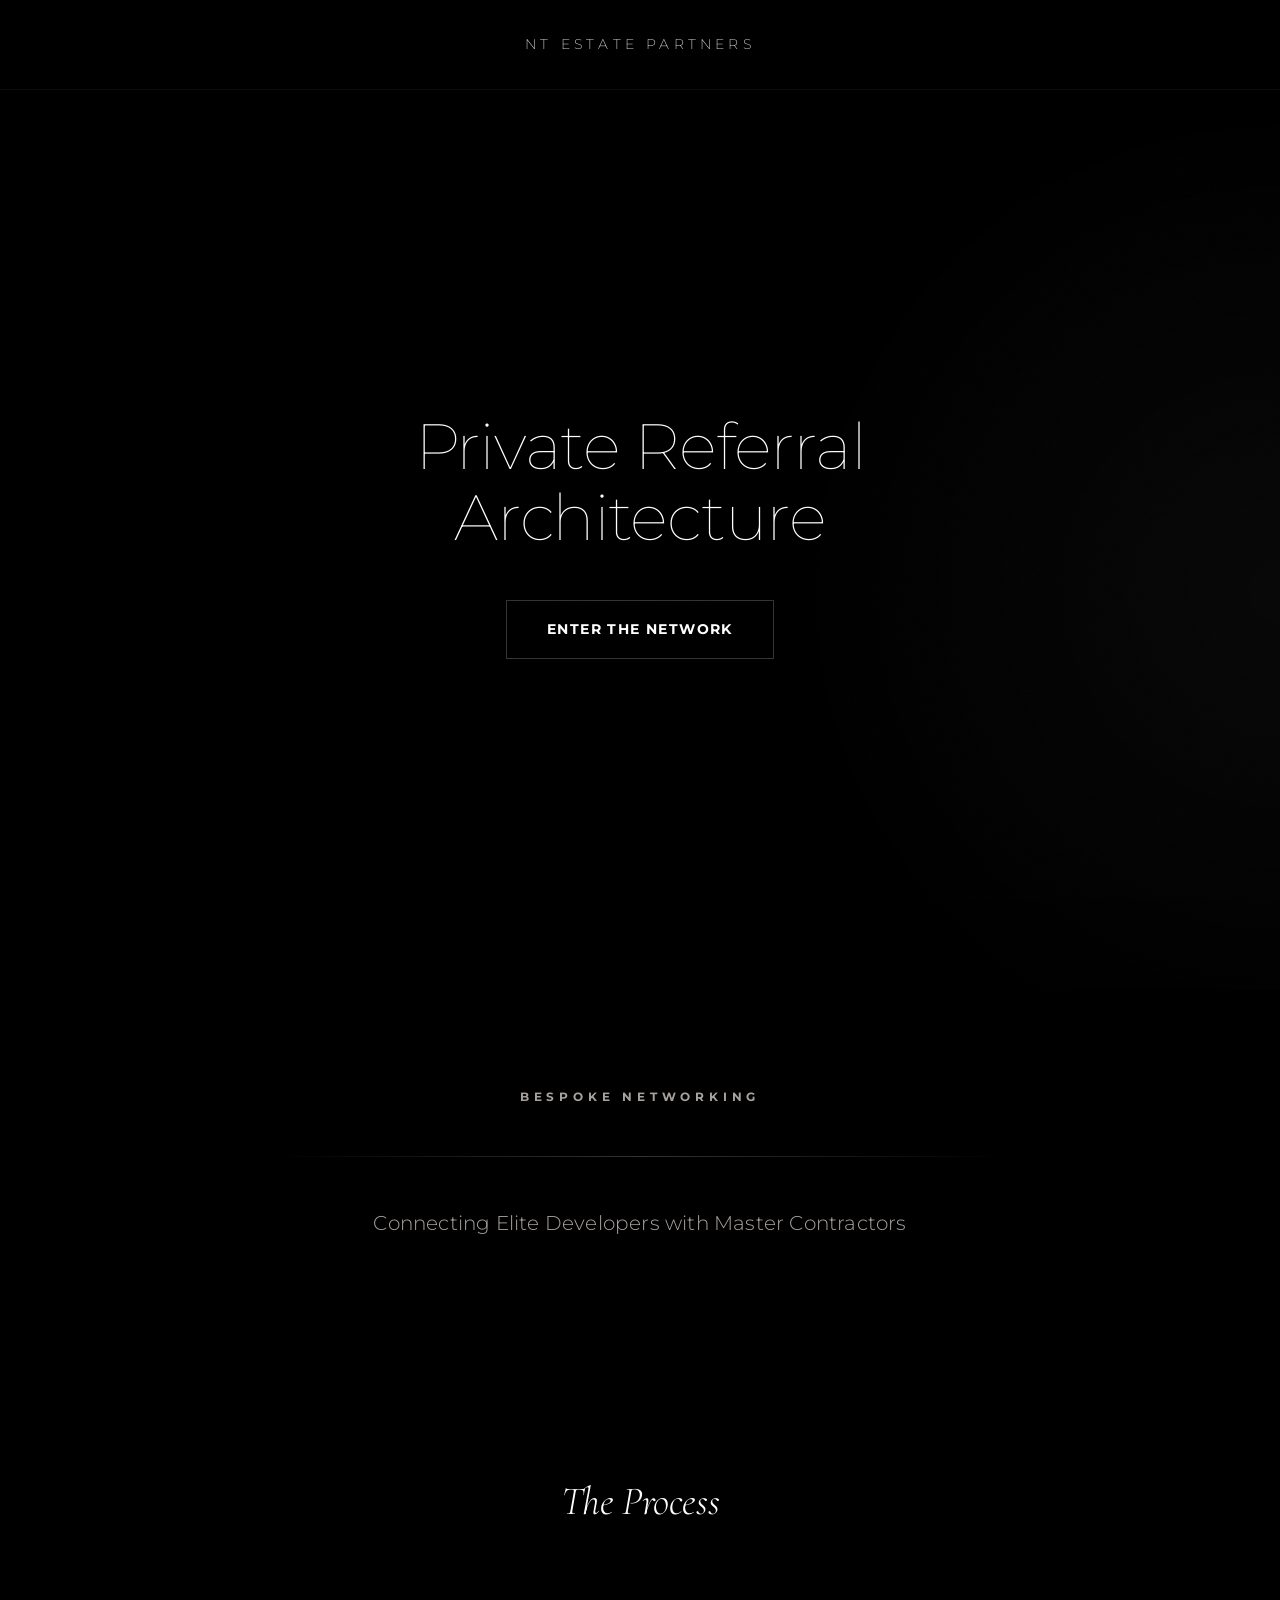
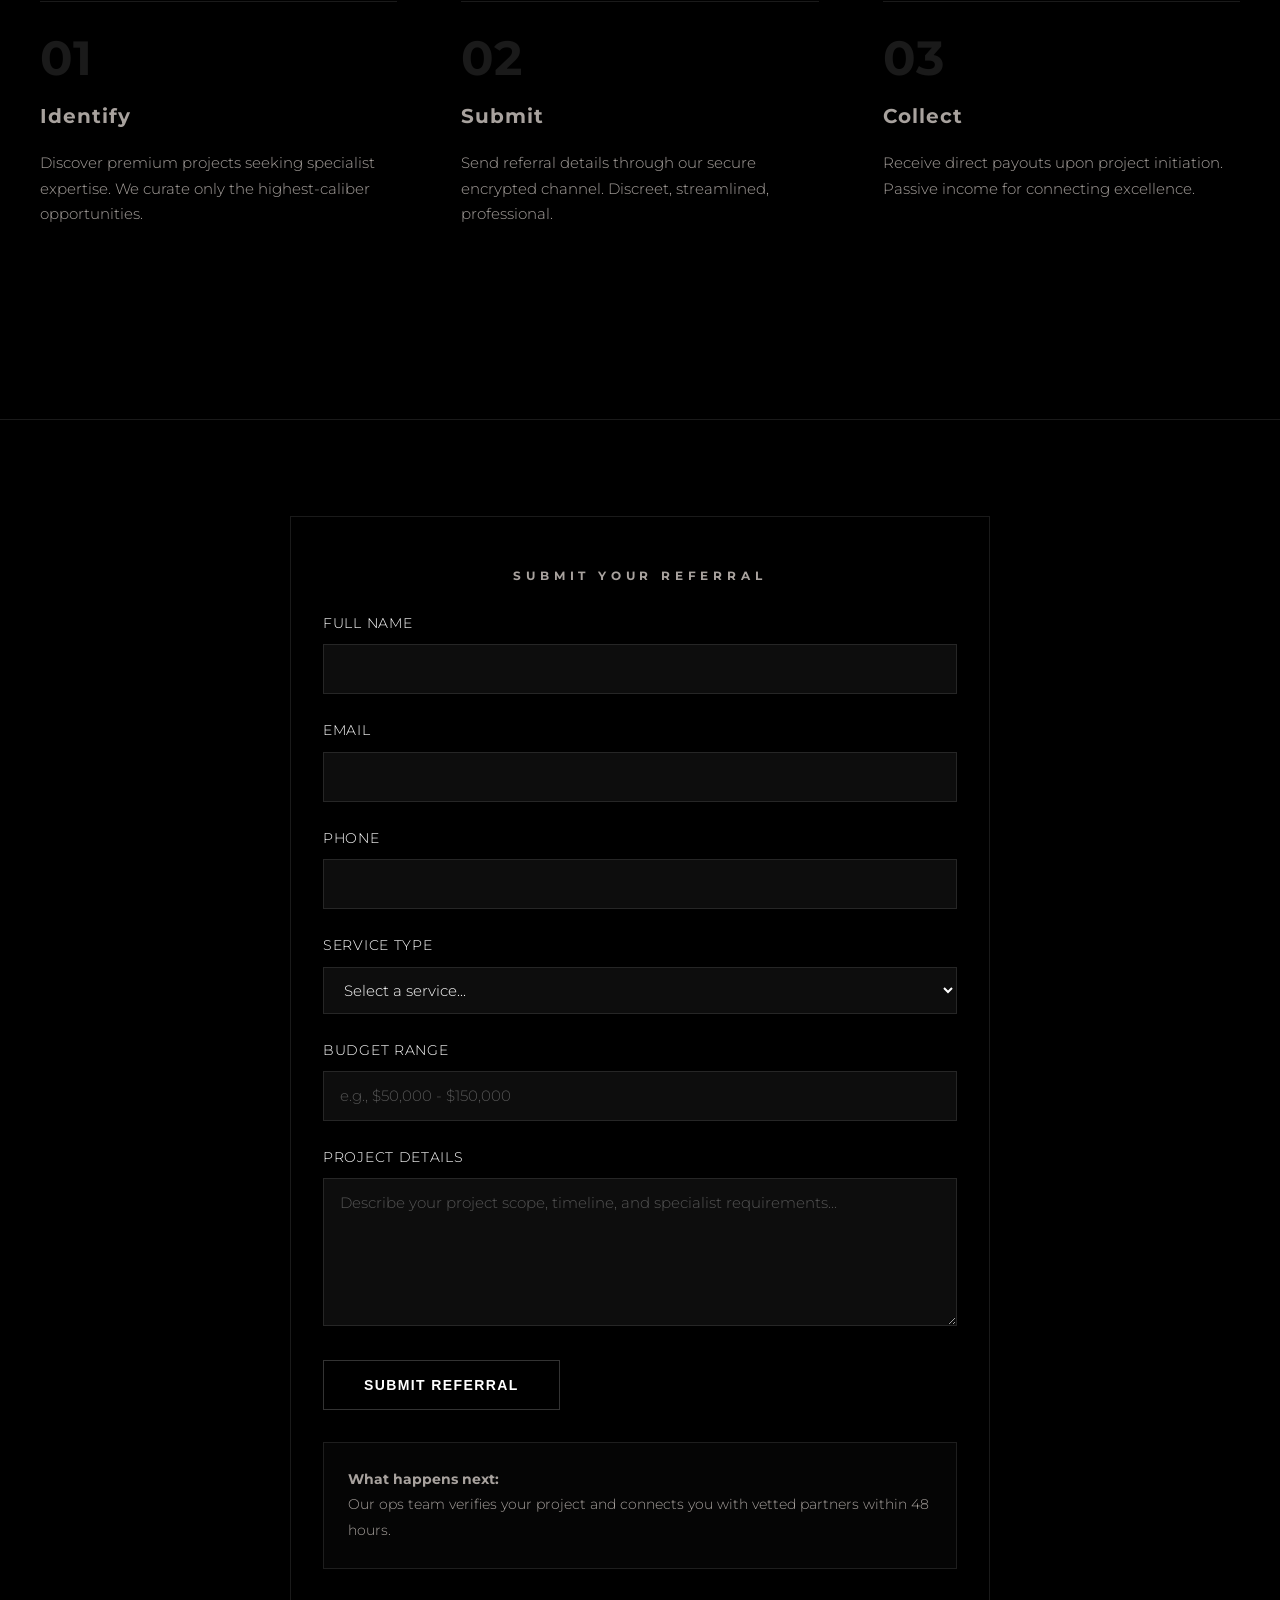
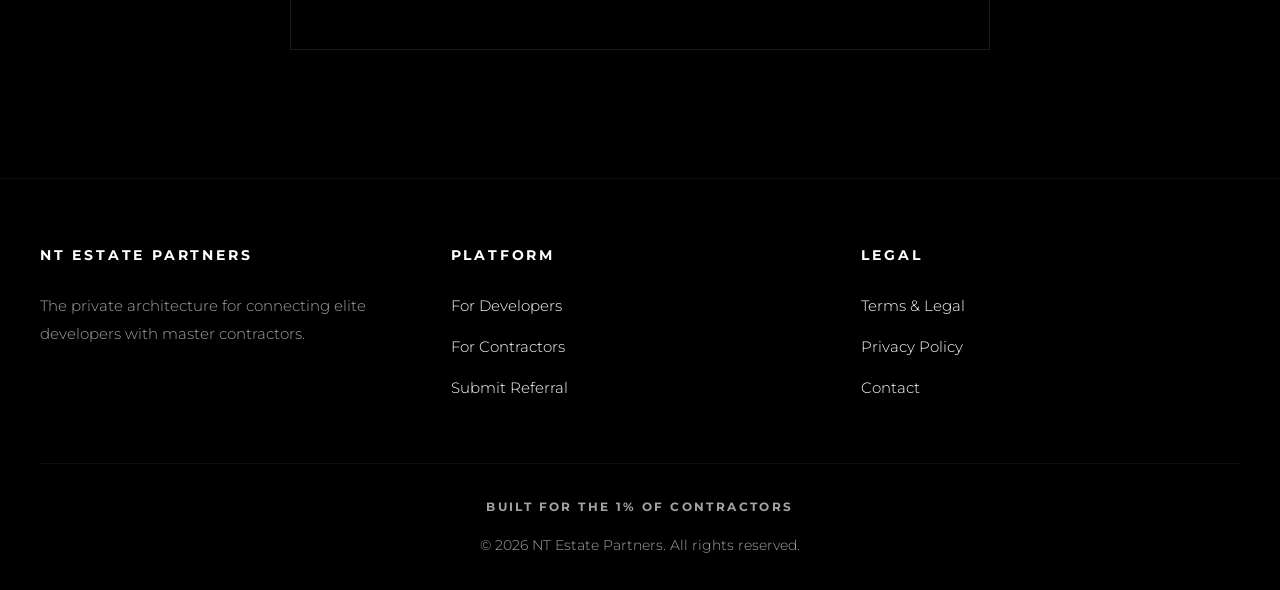
==== index.html @ 6dcf642a "Add Cloudflare Worker lead generation system with referral form, automated email routing, and deploy" ====
<!DOCTYPE html>
<html lang="en">
<head>
    <meta charset="UTF-8">
    <meta name="viewport" content="width=device-width, initial-scale=1.0">
    <title>NT Estate Partners - Private Referral Architecture</title>
    <link rel="stylesheet" href="style.css">
</head>
<body>
    <!-- Header -->
    <header>
        <nav>
            <div class="logo">NT ESTATE PARTNERS</div>
        </nav>
    </header>

    <!-- Hero Section -->
    <section class="hero">
        <div class="hero-content">
            <h1>Private Referral<br>Architecture</h1>
            <a href="#contact-section" class="btn-ghost">ENTER THE NETWORK</a>
        </div>
    </section>

    <!-- Divider & Stats Section -->
    <section class="divider-section">
        <span class="label stats-label-top">BESPOKE NETWORKING</span>
        <div class="divider-line"></div>
        <p class="stats-text-bottom secondary-text">Connecting Elite Developers with Master Contractors</p>
    </section>

    <!-- How It Works Section -->
    <section class="how-it-works">
        <div class="how-it-works-container">
            <h2>The Process</h2>
            
            <div class="steps-grid">
                <!-- Step 1 -->
                <div class="step">
                    <div class="step-number">01</div>
                    <h3 class="step-title">Identify</h3>
                    <p class="step-description">
                        Discover premium projects seeking specialist expertise. We curate only the highest-caliber opportunities.
                    </p>
                </div>

                <!-- Step 2 -->
                <div class="step">
                    <div class="step-number">02</div>
                    <h3 class="step-title">Submit</h3>
                    <p class="step-description">
                        Send referral details through our secure encrypted channel. Discreet, streamlined, professional.
                    </p>
                </div>

                <!-- Step 3 -->
                <div class="step">
                    <div class="step-number">03</div>
                    <h3 class="step-title">Collect</h3>
                    <p class="step-description">
                        Receive direct payouts upon project initiation. Passive income for connecting excellence.
                    </p>
                </div>
            </div>
        </div>
    </section>

    <!-- Contact Section -->
    <section class="contact-section" id="contact-section">
        <div class="contact-container">
            <div class="contact-card">
                <span class="label contact-label">Submit Your Referral</span>
                
                <form id="referral-form" method="POST" action="/submit-referral">
                    <!-- Name -->
                    <div class="form-group">
                        <label for="name">Full Name</label>
                        <input type="text" id="name" name="name" required>
                    </div>

                    <!-- Email -->
                    <div class="form-group">
                        <label for="email">Email</label>
                        <input type="email" id="email" name="email" required>
                    </div>

                    <!-- Phone -->
                    <div class="form-group">
                        <label for="phone">Phone</label>
                        <input type="tel" id="phone" name="phone" required>
                    </div>

                    <!-- Service Type -->
                    <div class="form-group">
                        <label for="serviceType">Service Type</label>
                        <select id="serviceType" name="serviceType" required>
                            <option value="">Select a service...</option>
                            <option value="pooling">Pools & Water Features</option>
                            <option value="landscaping">Landscaping & Grounds</option>
                            <option value="hardscape">Hardscape & Masonry</option>
                            <option value="design">Design Consultation</option>
                            <option value="maintenance">Maintenance & Upkeep</option>
                            <option value="other">Other</option>
                        </select>
                    </div>

                    <!-- Budget Range -->
                    <div class="form-group">
                        <label for="budget">Budget Range</label>
                        <input type="text" id="budget" name="budget" placeholder="e.g., $50,000 - $150,000">
                    </div>

                    <!-- Project Details -->
                    <div class="form-group">
                        <label for="projectDetails">Project Details</label>
                        <textarea id="projectDetails" name="projectDetails" rows="5" placeholder="Describe your project scope, timeline, and specialist requirements..."></textarea>
                    </div>

                    <!-- Submit Button -->
                    <button type="submit" class="btn-ghost">SUBMIT REFERRAL</button>

                    <!-- Form Messages -->
                    <div id="form-message" style="display: none; margin-top: 1rem; padding: 1rem; border-radius: 4px;"></div>
                </form>

                <div class="instruction-box" style="margin-top: 2rem;">
                    <strong>What happens next:</strong><br>
                    Our ops team verifies your project and connects you with vetted partners within 48 hours.
                </div>
            </div>
        </div>
    </section>

    <!-- Footer -->
    <footer>
        <div class="footer-container">
            <div class="footer-grid">
                <!-- Brand -->
                <div class="footer-section">
                    <h4>NT Estate Partners</h4>
                    <p style="color: #a8a29e; font-size: 0.95rem;">
                        The private architecture for connecting elite developers with master contractors.
                    </p>
                </div>

                <!-- Platform -->
                <div class="footer-section">
                    <h4>Platform</h4>
                    <ul>
                        <li><a href="developers.html">For Developers</a></li>
                        <li><a href="contractors.html">For Contractors</a></li>
                        <li><a href="#contact-section">Submit Referral</a></li>
                    </ul>
                </div>

                <!-- Legal -->
                <div class="footer-section">
                    <h4>Legal</h4>
                    <ul>
                        <li><a href="legal.html">Terms & Legal</a></li>
                        <li><a href="legal.html">Privacy Policy</a></li>
                        <li><a href="#">Contact</a></li>
                    </ul>
                </div>
            </div>

            <div class="footer-bottom">
                <p class="footer-tagline">Built for the 1% of Contractors</p>
                <p class="footer-copyright">&copy; 2026 NT Estate Partners. All rights reserved.</p>
            </div>
        </div>
    </footer>

    <!-- Copy to Clipboard Script -->
    <script>
        document.querySelectorAll('.copy-btn').forEach(btn => {
            btn.addEventListener('click', function(e) {
                e.preventDefault();
                const email = this.dataset.email;
                const feedback = this.nextElementSibling;
                
                navigator.clipboard.writeText(email).then(() => {
                    const originalText = this.textContent;
                    this.textContent = '✓ COPIED';
                    feedback.style.display = 'block';
                    
                    setTimeout(() => {
                        this.textContent = originalText;
                        feedback.style.display = 'none';
                    }, 2000);
                }).catch(err => {
                    console.error('Copy failed:', err);
                    alert('Email: ' + email);
                });
            });
        });

        // Form Submission Handler
        document.getElementById('referral-form').addEventListener('submit', async function(e) {
            e.preventDefault();

            const form = this;
            const messageDiv = document.getElementById('form-message');
            const submitBtn = form.querySelector('button[type="submit"]');
            const originalBtnText = submitBtn.textContent;

            try {
                // Disable submit button
                submitBtn.disabled = true;
                submitBtn.textContent = 'SUBMITTING...';

                // Collect form data
                const formData = new FormData(form);
                const data = Object.fromEntries(formData.entries());

                // Send POST request to Cloudflare Worker
                const response = await fetch('/submit-referral', {
                    method: 'POST',
                    headers: {
                        'Content-Type': 'application/json'
                    },
                    body: JSON.stringify(data)
                });

                const result = await response.json();

                // Show message
                messageDiv.className = result.success ? 'success' : 'error';
                messageDiv.textContent = result.message;
                messageDiv.style.display = 'block';

                // Reset form on success
                if (result.success) {
                    form.reset();
                    submitBtn.textContent = '✓ SUBMITTED';
                    setTimeout(() => {
                        submitBtn.textContent = originalBtnText;
                        submitBtn.disabled = false;
                    }, 3000);
                } else {
                    submitBtn.disabled = false;
                    submitBtn.textContent = originalBtnText;
                }
            } catch (error) {
                console.error('Form submission error:', error);
                messageDiv.className = 'error';
                messageDiv.textContent = 'An error occurred. Please try again.';
                messageDiv.style.display = 'block';
                submitBtn.disabled = false;
                submitBtn.textContent = originalBtnText;
            }
        });

        // Smooth scroll for anchor links
        document.querySelectorAll('a[href^="#"]').forEach(anchor => {
            anchor.addEventListener('click', function(e) {
                const href = this.getAttribute('href');
                if (href !== '#' && !href.includes('mailto')) {
                    e.preventDefault();
                    const target = document.querySelector(href);
                    if (target) {
                        target.scrollIntoView({ behavior: 'smooth' });
                    }
                }
            });
        });
    </script>

    <!-- High-End Interactions Script -->
    <script src="interactions.js"></script>

    <!-- Micro-Interactions & Scroll Physics -->
    <script>
    (function() {
        'use strict';

        // ============================================
        // SCROLL REVEAL PHYSICS
        // ============================================

        const observerOptions = {
            threshold: 0.15,
            rootMargin: '0px 0px -100px 0px'
        };

        const scrollObserver = new IntersectionObserver((entries) => {
            entries.forEach((entry) => {
                if (entry.isIntersecting) {
                    entry.target.classList.add('in-view');
                    scrollObserver.unobserve(entry.target);
                }
            });
        }, observerOptions);

        // Observe all major sections for fade-in
        document.querySelectorAll('.hero, .divider-section, .how-it-works, .contact-section').forEach(el => {
            scrollObserver.observe(el);
        });

        // ============================================
        // STAGGERED CARD REVEAL
        // ============================================

        const cardObserver = new IntersectionObserver((entries) => {
            entries.forEach((entry) => {
                if (entry.isIntersecting) {
                    entry.target.querySelectorAll('.step').forEach((card) => {
                        card.classList.add('in-view');
                    });
                    cardObserver.unobserve(entry.target);
                }
            });
        }, observerOptions);

        const stepsGrid = document.querySelector('.steps-grid');
        if (stepsGrid) {
            cardObserver.observe(stepsGrid);
        }
    })();
    </script>
</body>
</html>
---- style.css ----
/* ============================================
   Quiet Luxury CSS - NT Estate Partners
   ============================================ */

/* Import Ultra-Minimalist Fonts */
@import url('https://fonts.googleapis.com/css2?family=Montserrat:wght@100;200;300;400;500;700;900&display=swap');
@import url('https://fonts.googleapis.com/css2?family=Cormorant+Garamond:wght@300&ital@1&display=swap');

/* ============================================
   RESET & GLOBAL STYLES
   ============================================ */

* {
    margin: 0;
    padding: 0;
    box-sizing: border-box;
}

html {
    scroll-behavior: smooth;
}

/* Custom Scrollbar */
::-webkit-scrollbar {
    width: 4px;
}

::-webkit-scrollbar-track {
    background: #000000;
}

::-webkit-scrollbar-thumb {
    background: rgba(255, 255, 255, 0.08);
    border-radius: 2px;
}

::-webkit-scrollbar-thumb:hover {
    background: rgba(255, 255, 255, 0.15);
}

body {
    font-family: 'Montserrat', -apple-system, BlinkMacSystemFont, 'Segoe UI', sans-serif;
    background-color: #000000;
    color: #a8a29e;
    line-height: 1.8;
    font-weight: 300;
    -webkit-font-smoothing: antialiased;
    -moz-osx-font-smoothing: grayscale;
}

/* ============================================
   TYPOGRAPHY
   ============================================ */

h1 {
    font-family: 'Montserrat', sans-serif;
    font-weight: 100;
    font-size: 4rem;
    letter-spacing: -0.02em;
    line-height: 1.1;
    margin-bottom: 2rem;
    color: #ffffff;
}

h2 {
    font-family: 'Cormorant Garamond', serif;
    font-weight: 300;
    font-style: italic;
    font-size: 2.5rem;
    letter-spacing: -0.01em;
    margin-bottom: 1.5rem;
    color: #ffffff;
}

p {
    font-family: 'Montserrat', sans-serif;
    font-weight: 300;
    font-size: 1rem;
    line-height: 1.8;
    color: #a8a29e;
}

.label {
    font-weight: 700;
    font-size: 0.75rem;
    letter-spacing: 0.4em;
    text-transform: uppercase;
    color: #a8a29e;
    margin-bottom: 1rem;
}

.secondary-text {
    color: #a8a29e;
    font-family: 'Montserrat', sans-serif;
    font-weight: 300;
    font-size: 1.125rem;
    letter-spacing: 0.02em;
}

/* ============================================
   HEADER & NAVIGATION
   ============================================ */

header {
    position: sticky;
    top: 0;
    z-index: 1000;
    background-color: rgba(0, 0, 0, 0.7);
    backdrop-filter: blur(12px);
    border-bottom: 1px solid rgba(255, 255, 255, 0.1);
}

nav {
    max-width: 1200px;
    margin: 0 auto;
    padding: 2rem;
    text-align: center;
}

.logo {
    font-family: 'Montserrat', sans-serif;
    font-weight: 200;
    font-size: 0.875rem;
    letter-spacing: 0.6em;
    text-transform: uppercase;
    animation: kerning-expand 2s ease-out 0.5s both;
    color: #ffffff;
}

/* ============================================
   ANIMATIONS & KEYFRAMES
   ============================================ */

@keyframes kerning-expand {
    from {
        letter-spacing: 0.2em;
        opacity: 0;
    }
    to {
        letter-spacing: 0.3em;
        opacity: 1;
    }
}

@keyframes scroll-reveal {
    from {
        opacity: 0;
        transform: translateY(20px);
    }
    to {
        opacity: 1;
        transform: translateY(0);
    }
}

@keyframes stagger-slide {
    from {
        opacity: 0;
        transform: translateY(20px);
    }
    to {
        opacity: 1;
        transform: translateY(0);
    }
}

.reveal {
    opacity: 0;
    animation: scroll-reveal 0.8s cubic-bezier(0.165, 0.84, 0.44, 1) forwards;
}

.step {
    opacity: 0;
}

.step.reveal-staggered {
    animation: stagger-slide 0.6s cubic-bezier(0.165, 0.84, 0.44, 1) forwards;
}

/* ============================================
   BUTTONS & INTERACTIVE ELEMENTS
   ============================================ */

.btn-ghost {
    display: inline-block;
    padding: 1rem 2.5rem;
    border: 1px solid rgba(255, 255, 255, 0.2);
    background: transparent;
    color: #ffffff;
    font-weight: 700;
    font-size: 0.875rem;
    letter-spacing: 0.1em;
    text-transform: uppercase;
    cursor: pointer;
    text-decoration: none;
    transition: all 0.6s cubic-bezier(0.165, 0.84, 0.44, 1);
    position: relative;
    overflow: hidden;
}

.btn-ghost::before {
    content: '';
    position: absolute;
    top: 0;
    left: -100%;
    width: 100%;
    height: 100%;
    background-color: #ffffff;
    z-index: -1;
    transition: left 0.6s cubic-bezier(0.165, 0.84, 0.44, 1);
}

.btn-ghost:hover {
    border-color: rgba(255, 255, 255, 0.8);
    color: #000000;
    transform: scale(1.02);
}

.btn-ghost:hover::before {
    left: 0;
}

a.btn-ghost {
    display: inline-block;
}

/* ============================================
   HERO SECTION
   ============================================ */

.hero {
    min-height: 100vh;
    display: flex;
    flex-direction: column;
    justify-content: center;
    align-items: center;
    padding: 4rem 2rem;
    text-align: center;
    position: relative;
    overflow: hidden;
}

.hero::before {
    content: '';
    position: absolute;
    top: 0;
    right: -500px;
    width: 1000px;
    height: 1000px;
    background: radial-gradient(circle, rgba(255, 255, 255, 0.03) 0%, transparent 70%);
    pointer-events: none;
}

.hero-content {
    max-width: 900px;
    position: relative;
    z-index: 1;
}

.hero h1 {
    margin-bottom: 3rem;
}

/* ============================================
   DIVIDER LINE
   ============================================ */

.divider-section {
    padding: 6rem 2rem;
    text-align: center;
}

.divider-line {
    width: 60%;
    height: 1px;
    background: linear-gradient(to right, transparent, rgba(255, 255, 255, 0.2), transparent);
    margin: 3rem auto;
}

.stats-label-top {
    display: block;
    margin-bottom: 2rem;
}

.stats-text-bottom {
    display: block;
    margin-top: 2rem;
    font-size: 1.25rem;
    letter-spacing: 0.01em;
}

/* ============================================
   HOW IT WORKS SECTION
   ============================================ */

.how-it-works {
    padding: 8rem 2rem;
    background: #000000;
}

.how-it-works-container {
    max-width: 1200px;
    margin: 0 auto;
}

.how-it-works h2 {
    text-align: center;
    margin-bottom: 4rem;
}

.steps-grid {
    display: grid;
    grid-template-columns: repeat(auto-fit, minmax(280px, 1fr));
    gap: 4rem;
    margin-bottom: 2rem;
}

.step {
    padding: 2rem 0;
    border-top: 1px solid rgba(255, 255, 255, 0.1);
    position: relative;
}

.step:hover {
    border-top-color: rgba(255, 255, 255, 0.3);
    transition: border-color 0.3s ease;
}

.step-number {
    font-weight: 700;
    font-size: 3rem;
    color: rgba(255, 255, 255, 0.1);
    line-height: 1;
    margin-bottom: 1rem;
}

.step-title {
    font-weight: 700;
    font-size: 1.25rem;
    margin-bottom: 1rem;
    letter-spacing: 0.05em;
}

.step-description {
    font-size: 0.95rem;
    line-height: 1.7;
    color: #a8a29e;
}

/* ============================================
   CONTACT/OPS SECTION
   ============================================ */

.contact-section {
    padding: 6rem 2rem;
    background-color: #000000;
    border-top: 1px solid rgba(255, 255, 255, 0.1);
}

.contact-container {
    max-width: 700px;
    margin: 0 auto;
    text-align: center;
}

.contact-card {
    backdrop-filter: blur(20px);
    border: 1px solid rgba(255, 255, 255, 0.1);
    padding: 3rem 2rem;
    margin-bottom: 2rem;
    transition: all 0.4s cubic-bezier(0.165, 0.84, 0.44, 1);
}

.contact-card:hover {
    border-color: rgba(255, 255, 255, 0.3);
    transform: scale(1.02);
}

.contact-label {
    display: block;
    margin-bottom: 1.5rem;
}

.email-display {
    font-weight: 300;
    font-size: 1.5rem;
    letter-spacing: 0.02em;
    margin-bottom: 1.5rem;
    word-break: break-all;
}

.email-display a {
    color: #ffffff;
    text-decoration: none;
    transition: opacity 0.3s ease;
}

.email-display a:hover {
    opacity: 0.7;
}

.copy-btn {
    background: transparent;
    border: 1px solid rgba(255, 255, 255, 0.2);
    color: #ffffff;
    padding: 0.75rem 1.5rem;
    font-size: 0.75rem;
    font-weight: 700;
    letter-spacing: 0.1em;
    text-transform: uppercase;
    cursor: pointer;
    transition: all 0.3s ease;
    margin: 1rem 0;
}

.copy-btn:hover {
    border-color: rgba(255, 255, 255, 0.5);
}

.copy-feedback {
    font-size: 0.85rem;
    color: #a8a29e;
    margin-top: 1rem;
}

.instruction-box {
    background: rgba(255, 255, 255, 0.02);
    border: 1px solid rgba(255, 255, 255, 0.1);
    padding: 1.5rem;
    border-radius: 0;
    font-size: 0.9rem;
    line-height: 1.8;
    color: #a8a29e;
    margin: 2rem 0;
    text-align: left;
}

/* ============================================
   REFERRAL FORM
   ============================================ */

#referral-form {
    text-align: left;
}

.form-group {
    margin-bottom: 1.5rem;
}

.form-group label {
    display: block;
    font-size: 0.875rem;
    font-weight: 300;
    color: #ffffff;
    margin-bottom: 0.5rem;
    letter-spacing: 0.05em;
    text-transform: uppercase;
}

.form-group input,
.form-group select,
.form-group textarea {
    width: 100%;
    padding: 0.75rem 1rem;
    margin: 0;
    background: rgba(255, 255, 255, 0.05);
    border: 1px solid rgba(255, 255, 255, 0.1);
    color: #ffffff;
    font-family: 'Montserrat', -apple-system, BlinkMacSystemFont, 'Segoe UI', sans-serif;
    font-size: 0.95rem;
    font-weight: 300;
    line-height: 1.6;
    box-sizing: border-box;
    transition: all 0.3s ease;
}

.form-group input::placeholder,
.form-group textarea::placeholder {
    color: rgba(255, 255, 255, 0.3);
}

.form-group input:focus,
.form-group select:focus,
.form-group textarea:focus {
    outline: none;
    background: rgba(255, 255, 255, 0.08);
    border-color: rgba(255, 255, 255, 0.3);
}

.form-group textarea {
    resize: vertical;
    min-height: 120px;
}

#form-message {
    border-radius: 0;
    font-size: 0.9rem;
    line-height: 1.6;
}

#form-message.success {
    background: rgba(76, 175, 80, 0.1);
    border: 1px solid rgba(76, 175, 80, 0.3);
    color: #90EE90;
}

#form-message.error {
    background: rgba(244, 67, 54, 0.1);
    border: 1px solid rgba(244, 67, 54, 0.3);
    color: #FF6B6B;
}

/* ============================================
   FOOTER
   ============================================ */

footer {
    background: #000000;
    border-top: 1px solid rgba(255, 255, 255, 0.05);
    padding: 4rem 2rem 2rem;
}

.footer-container {
    max-width: 1200px;
    margin: 0 auto;
}

.footer-grid {
    display: grid;
    grid-template-columns: repeat(3, 1fr);
    gap: 2rem;
    margin-bottom: 3rem;
}

.footer-section h4 {
    font-weight: 700;
    font-size: 0.875rem;
    letter-spacing: 0.2em;
    text-transform: uppercase;
    margin-bottom: 1.5rem;
    color: #ffffff;
    text-align: left;
}

.footer-section ul {
    list-style: none;
    padding: 0;
    padding-left: 0;
    margin: 0;
}

.footer-section ul li {
    margin-bottom: 0.75rem;
    padding: 0;
    font-family: 'Montserrat', -apple-system, BlinkMacSystemFont, 'Segoe UI', sans-serif;
    font-weight: 300;
}

.footer-section a {
    color: #64748b;
    text-decoration: none;
    font-size: 0.95rem;
    font-family: 'Montserrat', -apple-system, BlinkMacSystemFont, 'Segoe UI', sans-serif;
    font-weight: 300;
    line-height: 1.6;
    transition: color 0.3s cubic-bezier(0.165, 0.84, 0.44, 1);
}

.footer-section a:hover {
    color: #ffffff;
}

.footer-bottom {
    border-top: 1px solid rgba(255, 255, 255, 0.05);
    padding-top: 2rem;
    text-align: center;
}

.footer-tagline {
    font-weight: 700;
    font-size: 0.75rem;
    letter-spacing: 0.2em;
    text-transform: uppercase;
    color: #a8a29e;
    margin-bottom: 1rem;
}

.footer-copyright {
    font-size: 0.85rem;
    color: #a8a29e;
}

/* Override default link styles in footer */
footer ul {
    list-style: none !important;
    padding-left: 0 !important;
}

footer li {
    list-style: none !important;
    padding-left: 0 !important;
}

footer a,
footer a:visited,
footer a:active {
    color: #ffffff !important;
    text-decoration: none !important;
}

footer a:hover {
    color: #ffffff !important;
}

/* ============================================
   ATMOSPHERIC GRAIN OVERLAY
   ============================================ */

body::before {
    content: '';
    position: fixed;
    top: 0;
    left: 0;
    width: 100%;
    height: 100%;
    background-image: 
        url("data:image/svg+xml,%3Csvg viewBox='0 0 400 400' xmlns='http://www.w3.org/2000/svg'%3E%3Cfilter id='noiseFilter'%3E%3CfeTurbulence type='fractalNoise' baseFrequency='0.9' numOctaves='4' result='noise' /%3E%3C/filter%3E%3Crect width='400' height='400' fill='%23000000' filter='url(%23noiseFilter)'/%3E%3C/svg%3E");
    opacity: 0.02;
    pointer-events: none;
    z-index: 1;
    mix-blend-mode: overlay;
}

/* ============================================
   HEADER POLISH REFINEMENT
   ============================================ */

header {
    backdrop-filter: blur(15px);
    border-bottom: 1px solid rgba(255, 255, 255, 0.05);
}

/* ============================================
   MAGNETIC HOVER - GHOST BUTTONS
   ============================================ */

.btn-ghost {
    transition: all 0.4s cubic-bezier(0.165, 0.84, 0.44, 1);
}

.btn-ghost:hover {
    transform: scale(1.02) translateY(-2px);
    border-color: rgba(255, 255, 255, 0.8);
}

/* ============================================
   MAGNETIC HOVER - DIRECT CHANNEL CARD
   ============================================ */

.contact-card {
    transition: all 0.4s cubic-bezier(0.165, 0.84, 0.44, 1);
}

.contact-card:hover {
    transform: scale(1.02);
    border-color: rgba(255, 255, 255, 0.3);
}

/* ============================================
   STAGGERED CARD REVEALS
   ============================================ */

.step {
    opacity: 0;
    transform: translateY(20px);
    transition: opacity 0.8s ease-out, transform 0.8s ease-out;
}

.step.in-view {
    opacity: 1;
    transform: translateY(0);
}

.step:nth-child(1).in-view {
    transition-delay: 0ms;
}

.step:nth-child(2).in-view {
    transition-delay: 200ms;
}

.step:nth-child(3).in-view {
    transition-delay: 400ms;
}

/* ============================================
   RESPONSIVE DESIGN
   ============================================ */

@media (max-width: 768px) {
    h1 {
        font-size: 2.5rem;
    }

    h2 {
        font-size: 1.75rem;
    }

    .hero {
        min-height: 80vh;
        padding: 3rem 1.5rem;
    }

    .divider-line {
        width: 80%;
    }

    .how-it-works {
        padding: 4rem 1.5rem;
    }

    .steps-grid {
        gap: 2rem;
    }

    .contact-card {
        padding: 2rem 1.5rem;
    }

    .email-display {
        font-size: 1.125rem;
    }

    .footer-grid {
        grid-template-columns: 1fr;
        gap: 2rem;
    }
}

@media (max-width: 480px) {
    h1 {
        font-size: 1.75rem;
        margin-bottom: 1.5rem;
    }

    h2 {
        font-size: 1.25rem;
    }

    .hero {
        min-height: 60vh;
        padding: 2rem 1rem;
    }

    .hero h1 {
        font-size: 1.75rem;
    }

    .divider-section {
        padding: 4rem 1rem;
    }

    .divider-line {
        width: 100%;
    }

    .how-it-works {
        padding: 3rem 1rem;
    }

    .step {
        padding: 1.5rem 0;
    }

    .step-number {
        font-size: 2rem;
    }

    .contact-card {
        padding: 1.5rem 1rem;
    }

    .email-display {
        font-size: 1rem;
    }

    .btn-ghost {
        padding: 0.75rem 1.5rem;
        font-size: 0.75rem;
    }
}

/* ============================================
   UTILITY CLASSES
   ============================================ */

.text-center {
    text-align: center;
}

.mt-large {
    margin-top: 4rem;
}

.container {
    max-width: 1200px;
    margin: 0 auto;
    padding: 0 2rem;
}
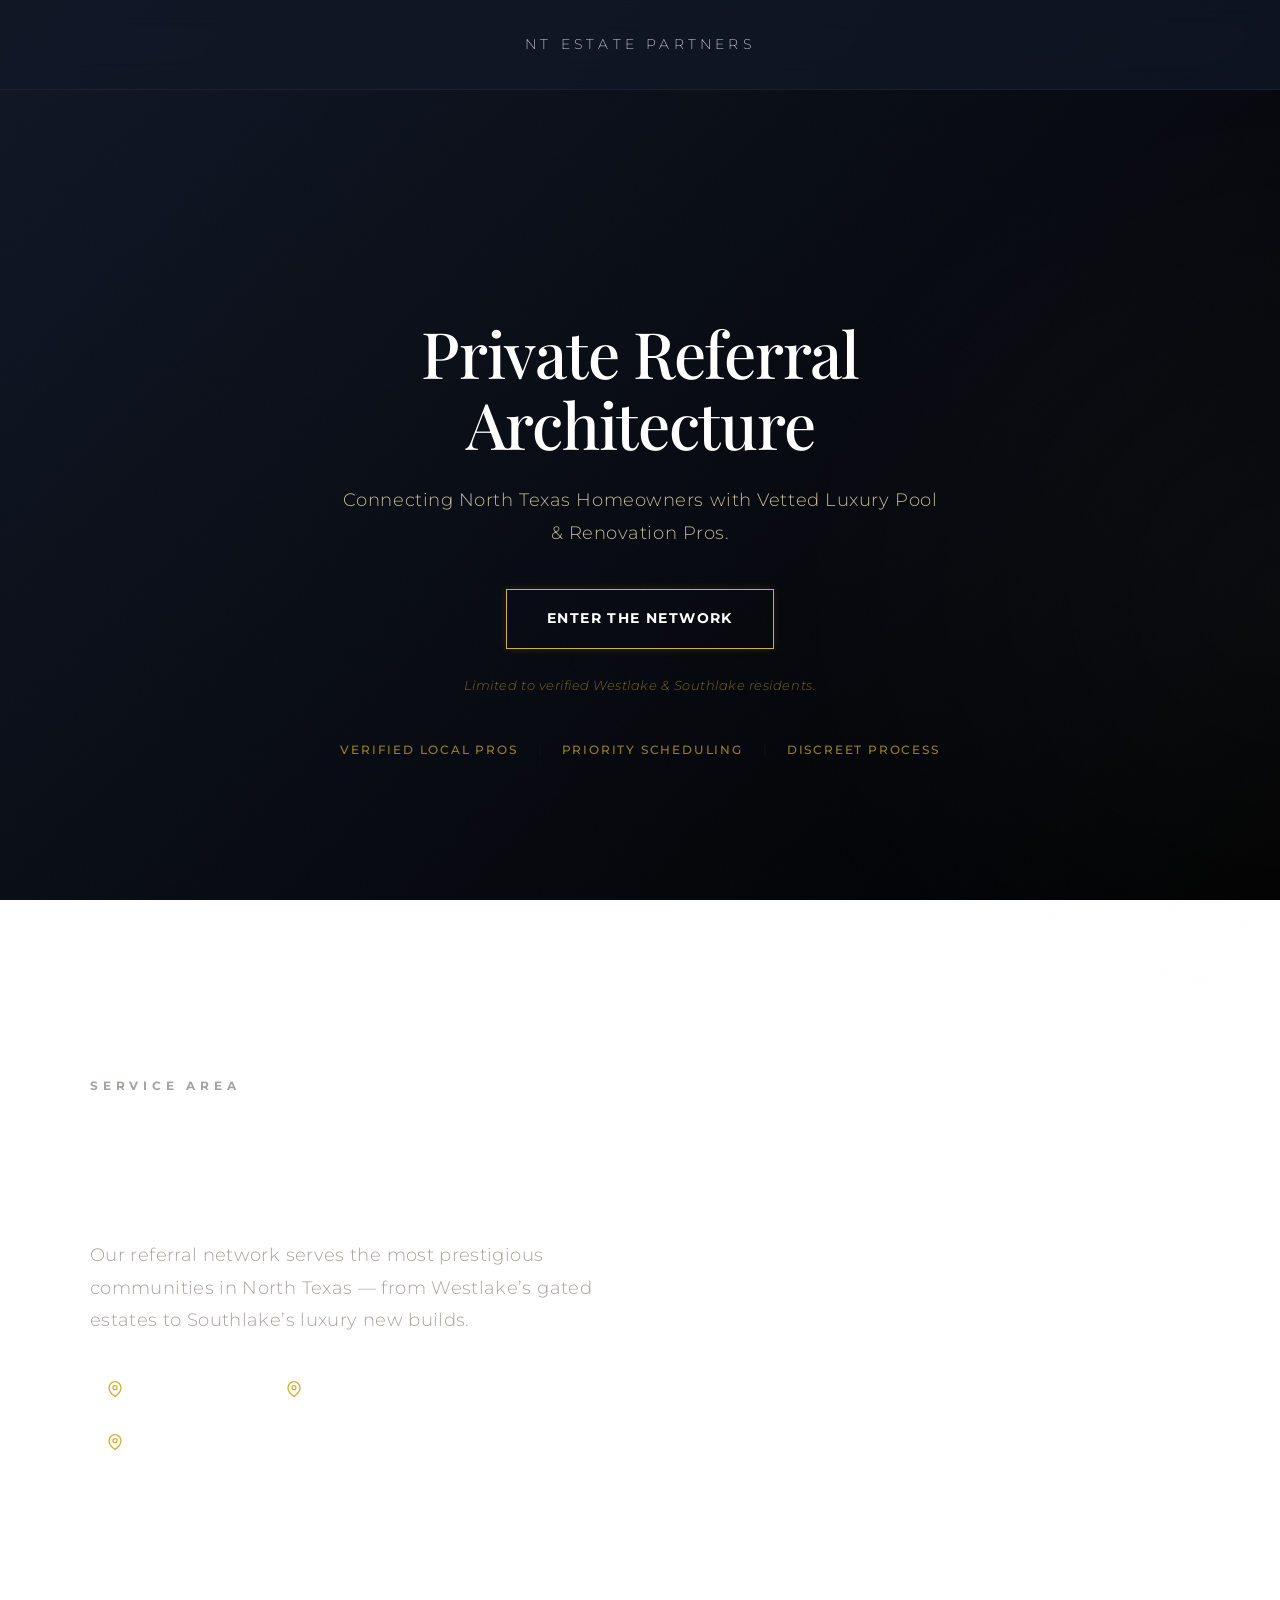
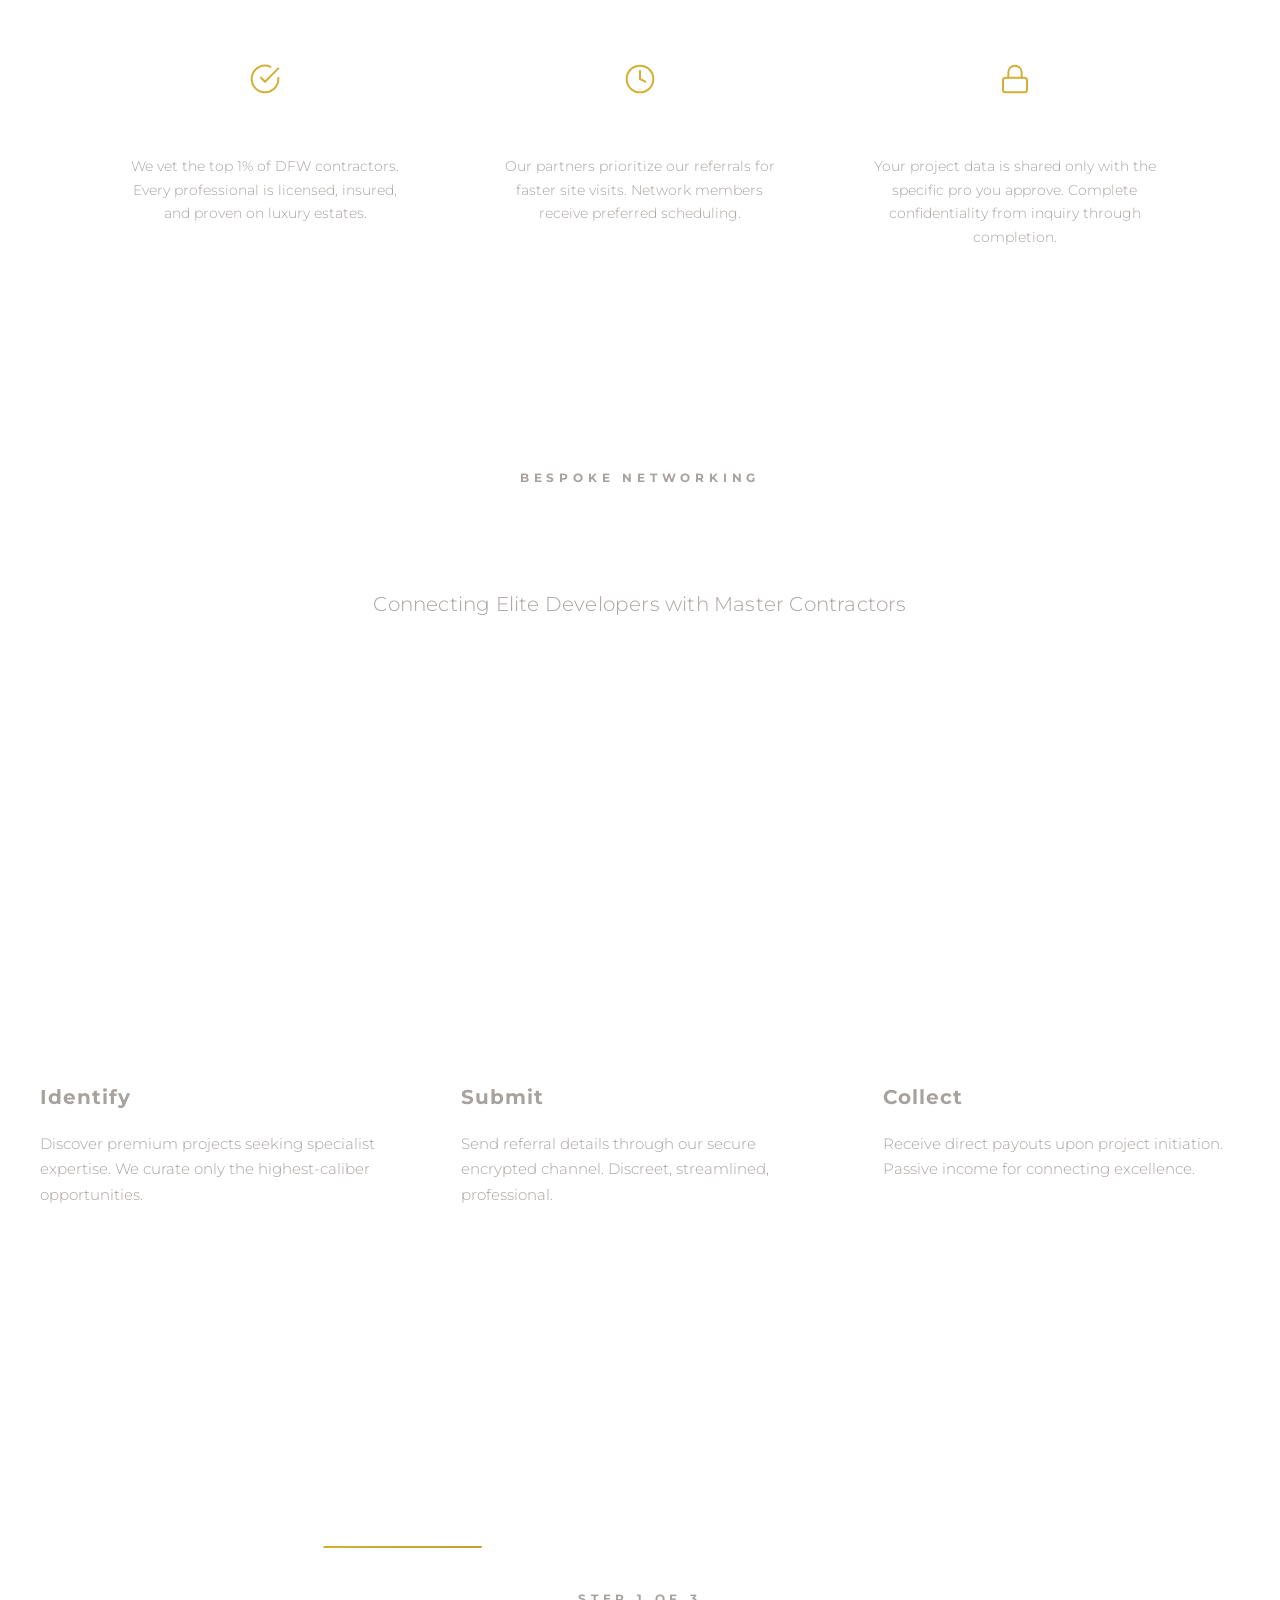
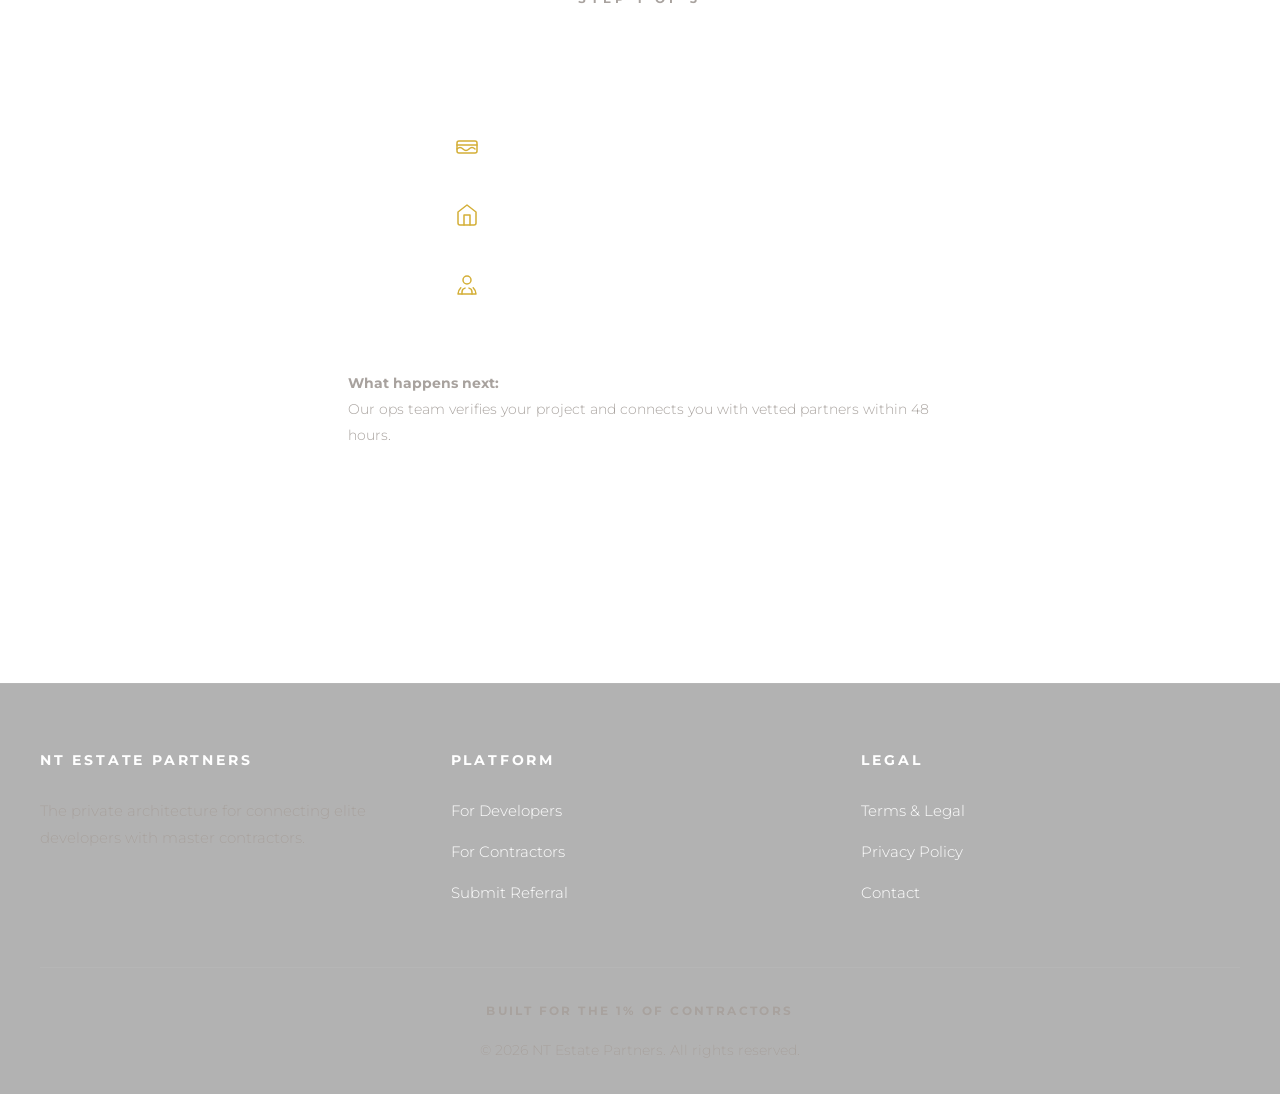
==== commit 84a42024: "Add Partner with the Network section, mobile responsive benefits grid, B2B partner pages, discovery " ====
--- a/index.html
+++ b/index.html
@@ -3,8 +3,38 @@
 <head>
     <meta charset="UTF-8">
     <meta name="viewport" content="width=device-width, initial-scale=1.0">
-    <title>NT Estate Partners - Private Referral Architecture</title>
+    <title>Luxury Estate Referrals | Westlake & Southlake, TX</title>
     <link rel="stylesheet" href="style.css">
+    <link rel="apple-touch-icon" sizes="180x180" href="/apple-touch-icon.png">
+    <link rel="icon" type="image/png" sizes="32x32" href="/favicon-32x32.png">
+    <link rel="icon" type="image/png" sizes="16x16" href="/favicon-16x16.png">
+    <link rel="manifest" href="/site.webmanifest">
+
+    <!-- FAQ Schema (JSON-LD) -->
+    <script type="application/ld+json">
+    {
+      "@context": "https://schema.org",
+      "@type": "FAQPage",
+      "mainEntity": [
+        {
+          "@type": "Question",
+          "name": "How much does a luxury pool remodel cost in Westlake TX?",
+          "acceptedAnswer": {
+            "@type": "Answer",
+            "text": "A luxury pool remodel in Westlake, TX typically ranges from $150,000 to $500,000+, depending on scope, materials, and custom features such as infinity edges, automated systems, and natural stone finishes. NT Estate Partners connects homeowners with vetted contractors who specialize in high-end pool projects across the DFW Golden Triangle."
+          }
+        },
+        {
+          "@type": "Question",
+          "name": "How are NT Estate Partners vetted?",
+          "acceptedAnswer": {
+            "@type": "Answer",
+            "text": "Every professional in our network undergoes a rigorous vetting process: license and insurance verification, a minimum of 5 years experience on luxury estates, portfolio review of past high-end projects, reference checks from previous clients, and an in-person consultation with our team. Only the top 1% of DFW contractors are accepted into our referral architecture."
+          }
+        }
+      ]
+    }
+    </script>
 </head>
 <body>
     <!-- Header -->
@@ -18,7 +48,80 @@
     <section class="hero">
         <div class="hero-content">
             <h1>Private Referral<br>Architecture</h1>
+            <p class="hero-subheadline">Connecting North Texas Homeowners with Vetted Luxury Pool &amp; Renovation Pros.</p>
             <a href="#contact-section" class="btn-ghost">ENTER THE NETWORK</a>
+            <p class="micro-copy"><em>Limited to verified Westlake &amp; Southlake residents.</em></p>
+            <div class="authority-row">
+                <span class="authority-pillar">Verified Local Pros</span>
+                <span class="authority-divider">|</span>
+                <span class="authority-pillar">Priority Scheduling</span>
+                <span class="authority-divider">|</span>
+                <span class="authority-pillar">Discreet Process</span>
+            </div>
+        </div>
+    </section>
+
+    <!-- Service Area Section -->
+    <section class="service-area-section">
+        <div class="service-area-container">
+            <div class="service-area-text">
+                <span class="label">SERVICE AREA</span>
+                <h2>Curating Excellence across the DFW Golden Triangle.</h2>
+                <p class="secondary-text" style="margin-top: 1.5rem;">Our referral network serves the most prestigious communities in North Texas — from Westlake’s gated estates to Southlake’s luxury new builds.</p>
+                <div class="service-area-locations">
+                    <div class="location-tag">
+                        <svg width="16" height="16" viewBox="0 0 24 24" fill="none" stroke="currentColor" stroke-width="2" stroke-linecap="round" stroke-linejoin="round"><path d="M21 10c0 7-9 13-9 13s-9-6-9-13a9 9 0 0 1 18 0z"/><circle cx="12" cy="10" r="3"/></svg>
+                        Westlake, TX
+                    </div>
+                    <div class="location-tag">
+                        <svg width="16" height="16" viewBox="0 0 24 24" fill="none" stroke="currentColor" stroke-width="2" stroke-linecap="round" stroke-linejoin="round"><path d="M21 10c0 7-9 13-9 13s-9-6-9-13a9 9 0 0 1 18 0z"/><circle cx="12" cy="10" r="3"/></svg>
+                        Southlake, TX
+                    </div>
+                    <div class="location-tag">
+                        <svg width="16" height="16" viewBox="0 0 24 24" fill="none" stroke="currentColor" stroke-width="2" stroke-linecap="round" stroke-linejoin="round"><path d="M21 10c0 7-9 13-9 13s-9-6-9-13a9 9 0 0 1 18 0z"/><circle cx="12" cy="10" r="3"/></svg>
+                        Colleyville, TX
+                    </div>
+                </div>
+            </div>
+            <div class="service-area-map">
+                <iframe
+                    src="https://www.google.com/maps/embed?pb=!1m14!1m12!1m3!1d107177.0705429918!2d-97.18!3d32.88!2m3!1f0!2f0!3f0!3m2!1i1024!2i768!4f13.1!5e0!3m2!1sen!2sus!4v1709000000000!5m2!1sen!2sus&maptype=roadmap&style=feature:all|element:geometry|color:0x242f3e&style=feature:all|element:labels.text.stroke|color:0x242f3e&style=feature:all|element:labels.text.fill|color:0x746855&style=feature:water|element:geometry|color:0x17263c&style=feature:road|element:geometry|color:0x38414e"
+                    width="100%"
+                    height="100%"
+                    style="border:0; border-radius: 12px; min-height: 380px;"
+                    allowfullscreen=""
+                    loading="lazy"
+                    referrerpolicy="no-referrer-when-downgrade"
+                    title="Service area map showing Westlake and Southlake, TX">
+                </iframe>
+            </div>
+        </div>
+    </section>
+
+    <!-- Trust Grid (Bento Layout) -->
+    <section class="trust-grid-section">
+        <div class="trust-grid">
+            <div class="trust-box">
+                <div class="trust-icon">
+                    <svg width="32" height="32" viewBox="0 0 24 24" fill="none" stroke="currentColor" stroke-width="1.5" stroke-linecap="round" stroke-linejoin="round"><path d="M22 11.08V12a10 10 0 1 1-5.93-9.14"/><polyline points="22 4 12 14.01 9 11.01"/></svg>
+                </div>
+                <h3 class="trust-title">Elite Pro Network</h3>
+                <p class="trust-desc">We vet the top 1% of DFW contractors. Every professional is licensed, insured, and proven on luxury estates.</p>
+            </div>
+            <div class="trust-box">
+                <div class="trust-icon">
+                    <svg width="32" height="32" viewBox="0 0 24 24" fill="none" stroke="currentColor" stroke-width="1.5" stroke-linecap="round" stroke-linejoin="round"><circle cx="12" cy="12" r="10"/><polyline points="12 6 12 12 16 14"/></svg>
+                </div>
+                <h3 class="trust-title">Priority Access</h3>
+                <p class="trust-desc">Our partners prioritize our referrals for faster site visits. Network members receive preferred scheduling.</p>
+            </div>
+            <div class="trust-box">
+                <div class="trust-icon">
+                    <svg width="32" height="32" viewBox="0 0 24 24" fill="none" stroke="currentColor" stroke-width="1.5" stroke-linecap="round" stroke-linejoin="round"><rect x="3" y="11" width="18" height="11" rx="2" ry="2"/><path d="M7 11V7a5 5 0 0 1 10 0v4"/></svg>
+                </div>
+                <h3 class="trust-title">Discreet Process</h3>
+                <p class="trust-desc">Your project data is shared only with the specific pro you approve. Complete confidentiality from inquiry through completion.</p>
+            </div>
         </div>
     </section>
 
@@ -69,59 +172,95 @@
     <section class="contact-section" id="contact-section">
         <div class="contact-container">
             <div class="contact-card">
-                <span class="label contact-label">Submit Your Referral</span>
-                
-                <form id="referral-form" method="POST" action="/submit-referral">
-                    <!-- Name -->
-                    <div class="form-group">
-                        <label for="name">Full Name</label>
-                        <input type="text" id="name" name="name" required>
-                    </div>
-
-                    <!-- Email -->
-                    <div class="form-group">
-                        <label for="email">Email</label>
-                        <input type="email" id="email" name="email" required>
-                    </div>
-
-                    <!-- Phone -->
-                    <div class="form-group">
-                        <label for="phone">Phone</label>
-                        <input type="tel" id="phone" name="phone" required>
-                    </div>
-
-                    <!-- Service Type -->
-                    <div class="form-group">
-                        <label for="serviceType">Service Type</label>
-                        <select id="serviceType" name="serviceType" required>
-                            <option value="">Select a service...</option>
-                            <option value="pooling">Pools & Water Features</option>
-                            <option value="landscaping">Landscaping & Grounds</option>
-                            <option value="hardscape">Hardscape & Masonry</option>
-                            <option value="design">Design Consultation</option>
-                            <option value="maintenance">Maintenance & Upkeep</option>
-                            <option value="other">Other</option>
-                        </select>
-                    </div>
-
-                    <!-- Budget Range -->
-                    <div class="form-group">
-                        <label for="budget">Budget Range</label>
-                        <input type="text" id="budget" name="budget" placeholder="e.g., $50,000 - $150,000">
-                    </div>
-
-                    <!-- Project Details -->
-                    <div class="form-group">
-                        <label for="projectDetails">Project Details</label>
-                        <textarea id="projectDetails" name="projectDetails" rows="5" placeholder="Describe your project scope, timeline, and specialist requirements..."></textarea>
-                    </div>
-
-                    <!-- Submit Button -->
-                    <button type="submit" class="btn-ghost">SUBMIT REFERRAL</button>
-
-                    <!-- Form Messages -->
-                    <div id="form-message" style="display: none; margin-top: 1rem; padding: 1rem; border-radius: 4px;"></div>
-                </form>
+                <!-- Discovery Quiz -->
+                <div id="discovery-quiz">
+                    <!-- Progress Bar -->
+                    <div class="quiz-progress">
+                        <div class="quiz-progress-bar" id="quiz-progress-bar"></div>
+                    </div>
+
+                    <!-- Step 1: Primary Goal -->
+                    <div class="quiz-step active" data-step="1">
+                        <span class="label contact-label">Step 1 of 3</span>
+                        <h2 class="quiz-question">What is your primary goal?</h2>
+                        <div class="quiz-options">
+                            <button type="button" class="quiz-option" data-value="Luxury Pool Build">
+                                <span class="quiz-option-icon">
+                                    <svg width="24" height="24" viewBox="0 0 24 24" fill="none" stroke="currentColor" stroke-width="1.5" stroke-linecap="round" stroke-linejoin="round"><path d="M2 12h20"/><path d="M2 16c2-2 4-2 6 0s4 2 6 0 4-2 6 0"/><path d="M4 8h16a2 2 0 0 1 2 2v8a2 2 0 0 1-2 2H4a2 2 0 0 1-2-2v-8a2 2 0 0 1 2-2z"/></svg>
+                                </span>
+                                Luxury Pool Build
+                            </button>
+                            <button type="button" class="quiz-option" data-value="Estate Renovation">
+                                <span class="quiz-option-icon">
+                                    <svg width="24" height="24" viewBox="0 0 24 24" fill="none" stroke="currentColor" stroke-width="1.5" stroke-linecap="round" stroke-linejoin="round"><path d="M3 9l9-7 9 7v11a2 2 0 0 1-2 2H5a2 2 0 0 1-2-2z"/><polyline points="9 22 9 12 15 12 15 22"/></svg>
+                                </span>
+                                Estate Renovation
+                            </button>
+                            <button type="button" class="quiz-option" data-value="Outdoor Living">
+                                <span class="quiz-option-icon">
+                                    <svg width="24" height="24" viewBox="0 0 24 24" fill="none" stroke="currentColor" stroke-width="1.5" stroke-linecap="round" stroke-linejoin="round"><path d="M17 21v-2a4 4 0 0 0-3-3.87"/><path d="M7 21v-2a4 4 0 0 1 3-3.87"/><circle cx="12" cy="7" r="4"/><path d="M5.8 14.7A9 9 0 0 0 3 21h18a9 9 0 0 0-2.8-6.3"/></svg>
+                                </span>
+                                Outdoor Living
+                            </button>
+                        </div>
+                    </div>
+
+                    <!-- Step 2: Neighborhood -->
+                    <div class="quiz-step" data-step="2">
+                        <span class="label contact-label">Step 2 of 3</span>
+                        <h2 class="quiz-question">What is your neighborhood?</h2>
+                        <div class="quiz-options">
+                            <button type="button" class="quiz-option" data-value="Westlake">Westlake</button>
+                            <button type="button" class="quiz-option" data-value="Southlake">Southlake</button>
+                            <button type="button" class="quiz-option" data-value="Colleyville">Colleyville</button>
+                            <button type="button" class="quiz-option" data-value="Other">Other</button>
+                        </div>
+                        <button type="button" class="quiz-back" id="quiz-back-2">&larr; Back</button>
+                    </div>
+
+                    <!-- Step 3: Timeline -->
+                    <div class="quiz-step" data-step="3">
+                        <span class="label contact-label">Step 3 of 3</span>
+                        <h2 class="quiz-question">What is your ideal project timeline?</h2>
+                        <div class="quiz-options">
+                            <button type="button" class="quiz-option" data-value="Immediate">Immediate</button>
+                            <button type="button" class="quiz-option" data-value="3-6 Months">3–6 Months</button>
+                            <button type="button" class="quiz-option" data-value="Planning Phase">Planning Phase</button>
+                        </div>
+                        <button type="button" class="quiz-back" id="quiz-back-3">&larr; Back</button>
+                    </div>
+
+                    <!-- Final Step: Contact Info -->
+                    <div class="quiz-step" data-step="4">
+                        <span class="label contact-label">One Last Step</span>
+                        <h2 class="quiz-question">Where should we send your matches?</h2>
+
+                        <form id="referral-form" method="POST" action="/submit-referral">
+                            <!-- Hidden quiz answers -->
+                            <input type="hidden" id="quiz-goal" name="primaryGoal" value="">
+                            <input type="hidden" id="quiz-neighborhood" name="neighborhood" value="">
+                            <input type="hidden" id="quiz-timeline" name="timeline" value="">
+
+                            <div class="form-group">
+                                <label for="name">Full Name</label>
+                                <input type="text" id="name" name="name" required>
+                            </div>
+                            <div class="form-group">
+                                <label for="phone">Phone</label>
+                                <input type="tel" id="phone" name="phone" required>
+                            </div>
+                            <div class="form-group">
+                                <label for="email">Email</label>
+                                <input type="email" id="email" name="email" required>
+                            </div>
+
+                            <button type="submit" class="btn-ghost">SUBMIT REFERRAL</button>
+
+                            <div id="form-message" style="display: none; margin-top: 1rem; padding: 1rem; border-radius: 4px;"></div>
+                        </form>
+                        <button type="button" class="quiz-back" id="quiz-back-4">&larr; Back</button>
+                    </div>
+                </div>
 
                 <div class="instruction-box" style="margin-top: 2rem;">
                     <strong>What happens next:</strong><br>
@@ -171,78 +310,102 @@
         </div>
     </footer>
 
-    <!-- Copy to Clipboard Script -->
+    <!-- Discovery Quiz & Form Script -->
     <script>
-        document.querySelectorAll('.copy-btn').forEach(btn => {
-            btn.addEventListener('click', function(e) {
-                e.preventDefault();
-                const email = this.dataset.email;
-                const feedback = this.nextElementSibling;
-                
-                navigator.clipboard.writeText(email).then(() => {
-                    const originalText = this.textContent;
-                    this.textContent = '✓ COPIED';
-                    feedback.style.display = 'block';
-                    
-                    setTimeout(() => {
-                        this.textContent = originalText;
-                        feedback.style.display = 'none';
-                    }, 2000);
-                }).catch(err => {
-                    console.error('Copy failed:', err);
-                    alert('Email: ' + email);
-                });
+    (function() {
+        'use strict';
+
+        var currentStep = 1;
+        var totalSteps = 4;
+        var answers = {};
+
+        function showStep(step) {
+            var allSteps = document.querySelectorAll('.quiz-step');
+            allSteps.forEach(function(s) { s.classList.remove('active'); });
+            var target = document.querySelector('.quiz-step[data-step="' + step + '"]');
+            if (target) target.classList.add('active');
+            var bar = document.getElementById('quiz-progress-bar');
+            if (bar) bar.style.width = ((step / totalSteps) * 100) + '%';
+            currentStep = step;
+        }
+
+        // Option click handlers
+        document.querySelectorAll('.quiz-option').forEach(function(btn) {
+            btn.addEventListener('click', function() {
+                var step = this.closest('.quiz-step');
+                var stepNum = parseInt(step.getAttribute('data-step'), 10);
+                var value = this.getAttribute('data-value');
+
+                // Highlight selected
+                step.querySelectorAll('.quiz-option').forEach(function(o) { o.classList.remove('selected'); });
+                this.classList.add('selected');
+
+                // Store answer
+                if (stepNum === 1) {
+                    answers.goal = value;
+                    document.getElementById('quiz-goal').value = value;
+                } else if (stepNum === 2) {
+                    answers.neighborhood = value;
+                    document.getElementById('quiz-neighborhood').value = value;
+                } else if (stepNum === 3) {
+                    answers.timeline = value;
+                    document.getElementById('quiz-timeline').value = value;
+                }
+
+                // Advance after brief delay
+                setTimeout(function() { showStep(stepNum + 1); }, 300);
             });
         });
 
-        // Form Submission Handler
+        // Back buttons
+        document.querySelectorAll('.quiz-back').forEach(function(btn) {
+            btn.addEventListener('click', function() {
+                var step = this.closest('.quiz-step');
+                var stepNum = parseInt(step.getAttribute('data-step'), 10);
+                if (stepNum > 1) showStep(stepNum - 1);
+            });
+        });
+
+        // Form submission
         document.getElementById('referral-form').addEventListener('submit', async function(e) {
             e.preventDefault();
 
-            const form = this;
-            const messageDiv = document.getElementById('form-message');
-            const submitBtn = form.querySelector('button[type="submit"]');
-            const originalBtnText = submitBtn.textContent;
+            var form = this;
+            var messageDiv = document.getElementById('form-message');
+            var submitBtn = form.querySelector('button[type="submit"]');
+            var originalBtnText = submitBtn.textContent;
 
             try {
-                // Disable submit button
                 submitBtn.disabled = true;
                 submitBtn.textContent = 'SUBMITTING...';
 
-                // Collect form data
-                const formData = new FormData(form);
-                const data = Object.fromEntries(formData.entries());
-
-                // Send POST request to Cloudflare Worker
-                const response = await fetch('/submit-referral', {
+                var formData = new FormData(form);
+
+                var response = await fetch('/submit-referral', {
                     method: 'POST',
-                    headers: {
-                        'Content-Type': 'application/json'
-                    },
-                    body: JSON.stringify(data)
+                    body: formData
                 });
 
-                const result = await response.json();
-
-                // Show message
+                var result = await response.json();
+
                 messageDiv.className = result.success ? 'success' : 'error';
                 messageDiv.textContent = result.message;
                 messageDiv.style.display = 'block';
 
-                // Reset form on success
                 if (result.success) {
                     form.reset();
                     submitBtn.textContent = '✓ SUBMITTED';
-                    setTimeout(() => {
+                    setTimeout(function() {
                         submitBtn.textContent = originalBtnText;
                         submitBtn.disabled = false;
+                        showStep(1);
+                        messageDiv.style.display = 'none';
                     }, 3000);
                 } else {
                     submitBtn.disabled = false;
                     submitBtn.textContent = originalBtnText;
                 }
             } catch (error) {
-                console.error('Form submission error:', error);
                 messageDiv.className = 'error';
                 messageDiv.textContent = 'An error occurred. Please try again.';
                 messageDiv.style.display = 'block';
@@ -250,20 +413,7 @@
                 submitBtn.textContent = originalBtnText;
             }
         });
-
-        // Smooth scroll for anchor links
-        document.querySelectorAll('a[href^="#"]').forEach(anchor => {
-            anchor.addEventListener('click', function(e) {
-                const href = this.getAttribute('href');
-                if (href !== '#' && !href.includes('mailto')) {
-                    e.preventDefault();
-                    const target = document.querySelector(href);
-                    if (target) {
-                        target.scrollIntoView({ behavior: 'smooth' });
-                    }
-                }
-            });
-        });
+    })();
     </script>
 
     <!-- High-End Interactions Script -->
@@ -293,9 +443,26 @@
         }, observerOptions);
 
         // Observe all major sections for fade-in
-        document.querySelectorAll('.hero, .divider-section, .how-it-works, .contact-section').forEach(el => {
+        document.querySelectorAll('.hero, .service-area-section, .trust-grid-section, .divider-section, .how-it-works, .contact-section').forEach(el => {
+            el.classList.add('scroll-reveal');
             scrollObserver.observe(el);
         });
+
+        // Stagger trust boxes individually
+        const trustGridEl = document.querySelector('.trust-grid');
+        if (trustGridEl) {
+            const trustBoxObserver = new IntersectionObserver((entries) => {
+                entries.forEach((entry) => {
+                    if (entry.isIntersecting) {
+                        entry.target.querySelectorAll('.trust-box').forEach((box, i) => {
+                            setTimeout(() => { box.classList.add('in-view'); }, i * 150);
+                        });
+                        trustBoxObserver.unobserve(entry.target);
+                    }
+                });
+            }, observerOptions);
+            trustBoxObserver.observe(trustGridEl);
+        }
 
         // ============================================
         // STAGGERED CARD REVEAL
--- a/style.css
+++ b/style.css
@@ -5,6 +5,7 @@
 /* Import Ultra-Minimalist Fonts */
 @import url('https://fonts.googleapis.com/css2?family=Montserrat:wght@100;200;300;400;500;700;900&display=swap');
 @import url('https://fonts.googleapis.com/css2?family=Cormorant+Garamond:wght@300&ital@1&display=swap');
+@import url('https://fonts.googleapis.com/css2?family=Playfair+Display:wght@400;500;600;700&display=swap');
 
 /* ============================================
    RESET & GLOBAL STYLES
@@ -40,7 +41,8 @@
 
 body {
     font-family: 'Montserrat', -apple-system, BlinkMacSystemFont, 'Segoe UI', sans-serif;
-    background-color: #000000;
+    background: linear-gradient(135deg, #111827 0%, #000000 100%);
+    background-attachment: fixed;
     color: #a8a29e;
     line-height: 1.8;
     font-weight: 300;
@@ -53,8 +55,8 @@
    ============================================ */
 
 h1 {
-    font-family: 'Montserrat', sans-serif;
-    font-weight: 100;
+    font-family: 'Playfair Display', 'Georgia', serif;
+    font-weight: 500;
     font-size: 4rem;
     letter-spacing: -0.02em;
     line-height: 1.1;
@@ -105,7 +107,7 @@
     position: sticky;
     top: 0;
     z-index: 1000;
-    background-color: rgba(0, 0, 0, 0.7);
+    background-color: rgba(17, 24, 39, 0.75);
     backdrop-filter: blur(12px);
     border-bottom: 1px solid rgba(255, 255, 255, 0.1);
 }
@@ -131,6 +133,17 @@
    ANIMATIONS & KEYFRAMES
    ============================================ */
 
+@keyframes fade-in {
+    from {
+        opacity: 0;
+        transform: translateY(12px);
+    }
+    to {
+        opacity: 1;
+        transform: translateY(0);
+    }
+}
+
 @keyframes kerning-expand {
     from {
         letter-spacing: 0.2em;
@@ -184,7 +197,8 @@
 .btn-ghost {
     display: inline-block;
     padding: 1rem 2.5rem;
-    border: 1px solid rgba(255, 255, 255, 0.2);
+    min-height: 50px;
+    border: 1px solid #d4af37;
     background: transparent;
     color: #ffffff;
     font-weight: 700;
@@ -193,9 +207,10 @@
     text-transform: uppercase;
     cursor: pointer;
     text-decoration: none;
-    transition: all 0.6s cubic-bezier(0.165, 0.84, 0.44, 1);
+    transition: all 0.5s cubic-bezier(0.165, 0.84, 0.44, 1);
     position: relative;
     overflow: hidden;
+    box-shadow: 0 0 8px rgba(212, 175, 55, 0.15);
 }
 
 .btn-ghost::before {
@@ -211,13 +226,16 @@
 }
 
 .btn-ghost:hover {
-    border-color: rgba(255, 255, 255, 0.8);
-    color: #000000;
-    transform: scale(1.02);
+    border-color: #d4af37;
+    border-width: 2px;
+    color: #ffffff;
+    transform: scale(1.03);
+    box-shadow: 0 0 18px rgba(212, 175, 55, 0.3), 0 0 36px rgba(212, 175, 55, 0.1);
 }
 
 .btn-ghost:hover::before {
     left: 0;
+    background-color: rgba(212, 175, 55, 0.06);
 }
 
 a.btn-ghost {
@@ -255,10 +273,187 @@
     max-width: 900px;
     position: relative;
     z-index: 1;
+    animation: fade-in 1.2s ease-out both;
 }
 
 .hero h1 {
-    margin-bottom: 3rem;
+    margin-bottom: 1.5rem;
+}
+
+.hero-subheadline {
+    font-size: 1.15rem;
+    color: #c4b998;
+    font-weight: 300;
+    letter-spacing: 0.03em;
+    margin-bottom: 2.5rem;
+    max-width: 600px;
+    margin-left: auto;
+    margin-right: auto;
+}
+
+/* Authority Row */
+.authority-row {
+    display: flex;
+    justify-content: center;
+    align-items: center;
+    gap: 1.25rem;
+    margin-top: 2.5rem;
+}
+
+.authority-pillar {
+    font-size: 0.75rem;
+    font-weight: 500;
+    letter-spacing: 0.15em;
+    text-transform: uppercase;
+    color: rgba(212, 175, 55, 0.7);
+}
+
+.authority-divider {
+    color: rgba(255, 255, 255, 0.15);
+    font-weight: 100;
+    font-size: 0.85rem;
+}
+
+/* Micro-copy */
+.micro-copy {
+    font-size: 0.8rem;
+    color: rgba(212, 175, 55, 0.55);
+    margin-top: 1rem;
+    margin-bottom: 0;
+    letter-spacing: 0.04em;
+    font-weight: 300;
+}
+
+/* ============================================
+   SERVICE AREA SECTION
+   ============================================ */
+
+.service-area-section {
+    padding: 5rem 2rem;
+    border-top: 1px solid rgba(255, 255, 255, 0.06);
+}
+
+.service-area-container {
+    display: grid;
+    grid-template-columns: 1fr 1fr;
+    gap: 3rem;
+    max-width: 1100px;
+    margin: 0 auto;
+    align-items: center;
+}
+
+.service-area-text h2 {
+    font-style: normal;
+    font-size: 2rem;
+    margin-bottom: 0;
+}
+
+.service-area-locations {
+    display: flex;
+    flex-wrap: wrap;
+    gap: 0.75rem;
+    margin-top: 2rem;
+}
+
+.location-tag {
+    display: inline-flex;
+    align-items: center;
+    gap: 0.5rem;
+    padding: 0.5rem 1rem;
+    background: rgba(255, 255, 255, 0.04);
+    backdrop-filter: blur(8px);
+    border: 1px solid rgba(255, 255, 255, 0.1);
+    border-radius: 6px;
+    color: #ffffff;
+    font-size: 0.8rem;
+    font-weight: 500;
+    letter-spacing: 0.06em;
+    text-transform: uppercase;
+}
+
+.location-tag svg {
+    color: #d4af37;
+    flex-shrink: 0;
+}
+
+.service-area-map {
+    width: 100%;
+    min-height: 380px;
+    border-radius: 12px;
+    overflow: hidden;
+    border: 1px solid rgba(255, 255, 255, 0.08);
+}
+
+.service-area-map iframe {
+    display: block;
+    width: 100%;
+    height: 100%;
+    min-height: 380px;
+}
+
+/* ============================================
+   TRUST GRID (BENTO BOX LAYOUT)
+   ============================================ */
+
+.trust-grid-section {
+    padding: 5rem 2rem;
+}
+
+.trust-grid {
+    display: grid;
+    grid-template-columns: repeat(3, 1fr);
+    gap: 1.5rem;
+    max-width: 1100px;
+    margin: 0 auto;
+}
+
+.trust-box {
+    background: rgba(255, 255, 255, 0.04);
+    backdrop-filter: blur(10px);
+    -webkit-backdrop-filter: blur(10px);
+    border: 1px solid rgba(255, 255, 255, 0.08);
+    border-radius: 12px;
+    padding: 2.5rem 2rem;
+    text-align: center;
+    transition: all 0.4s cubic-bezier(0.165, 0.84, 0.44, 1);
+    opacity: 0;
+    transform: translateY(20px);
+}
+
+.trust-box.in-view {
+    opacity: 1;
+    transform: translateY(0);
+}
+
+.trust-box:hover {
+    background: rgba(255, 255, 255, 0.07);
+    border-color: rgba(212, 175, 55, 0.25);
+    transform: translateY(-4px);
+    box-shadow: 0 8px 30px rgba(0, 0, 0, 0.3);
+}
+
+.trust-icon {
+    color: #d4af37;
+    margin-bottom: 1.25rem;
+    display: flex;
+    justify-content: center;
+}
+
+.trust-title {
+    font-family: 'Montserrat', sans-serif;
+    font-weight: 600;
+    font-size: 0.95rem;
+    letter-spacing: 0.08em;
+    text-transform: uppercase;
+    color: #ffffff;
+    margin-bottom: 0.75rem;
+}
+
+.trust-desc {
+    font-size: 0.875rem;
+    color: #a8a29e;
+    line-height: 1.7;
+    font-weight: 300;
 }
 
 /* ============================================
@@ -295,7 +490,7 @@
 
 .how-it-works {
     padding: 8rem 2rem;
-    background: #000000;
+    background: transparent;
 }
 
 .how-it-works-container {
@@ -353,7 +548,7 @@
 
 .contact-section {
     padding: 6rem 2rem;
-    background-color: #000000;
+    background-color: transparent;
     border-top: 1px solid rgba(255, 255, 255, 0.1);
 }
 
@@ -436,6 +631,130 @@
 }
 
 /* ============================================
+   DISCOVERY QUIZ
+   ============================================ */
+
+#discovery-quiz {
+    position: relative;
+    overflow: hidden;
+}
+
+.quiz-progress {
+    width: 100%;
+    height: 2px;
+    background: rgba(255, 255, 255, 0.08);
+    margin-bottom: 2.5rem;
+    border-radius: 1px;
+    overflow: hidden;
+}
+
+.quiz-progress-bar {
+    width: 25%;
+    height: 100%;
+    background: linear-gradient(90deg, #d4af37, #c4a030);
+    transition: width 0.5s ease;
+    border-radius: 1px;
+}
+
+.quiz-step {
+    display: none;
+    animation: quiz-fade-in 0.4s ease-out;
+}
+
+.quiz-step.active {
+    display: block;
+}
+
+@keyframes quiz-fade-in {
+    from {
+        opacity: 0;
+        transform: translateX(20px);
+    }
+    to {
+        opacity: 1;
+        transform: translateX(0);
+    }
+}
+
+.quiz-question {
+    font-family: 'Playfair Display', 'Georgia', serif;
+    font-weight: 500;
+    font-style: normal;
+    font-size: 1.75rem;
+    color: #ffffff;
+    margin-bottom: 2rem;
+    text-align: center;
+}
+
+.quiz-options {
+    display: flex;
+    flex-direction: column;
+    gap: 0.75rem;
+    max-width: 420px;
+    margin: 0 auto;
+}
+
+.quiz-option {
+    display: flex;
+    align-items: center;
+    gap: 1rem;
+    width: 100%;
+    padding: 1rem 1.5rem;
+    min-height: 50px;
+    background: rgba(255, 255, 255, 0.04);
+    backdrop-filter: blur(8px);
+    border: 1px solid rgba(255, 255, 255, 0.1);
+    border-radius: 8px;
+    color: #ffffff;
+    font-family: 'Montserrat', sans-serif;
+    font-size: 0.95rem;
+    font-weight: 400;
+    letter-spacing: 0.03em;
+    cursor: pointer;
+    transition: all 0.3s cubic-bezier(0.165, 0.84, 0.44, 1);
+    text-align: left;
+}
+
+.quiz-option:hover {
+    background: rgba(212, 175, 55, 0.08);
+    border-color: rgba(212, 175, 55, 0.4);
+    transform: translateX(4px);
+}
+
+.quiz-option.selected {
+    background: rgba(212, 175, 55, 0.12);
+    border-color: #d4af37;
+    box-shadow: 0 0 12px rgba(212, 175, 55, 0.15);
+}
+
+.quiz-option-icon {
+    display: flex;
+    align-items: center;
+    justify-content: center;
+    color: #d4af37;
+    flex-shrink: 0;
+}
+
+.quiz-back {
+    display: inline-block;
+    margin-top: 1.5rem;
+    padding: 0.5rem 1rem;
+    background: transparent;
+    border: none;
+    color: #a8a29e;
+    font-family: 'Montserrat', sans-serif;
+    font-size: 0.8rem;
+    font-weight: 400;
+    letter-spacing: 0.05em;
+    cursor: pointer;
+    transition: color 0.3s ease;
+}
+
+.quiz-back:hover {
+    color: #ffffff;
+}
+
+/* ============================================
    REFERRAL FORM
    ============================================ */
 
@@ -515,7 +834,7 @@
    ============================================ */
 
 footer {
-    background: #000000;
+    background: rgba(0, 0, 0, 0.3);
     border-top: 1px solid rgba(255, 255, 255, 0.05);
     padding: 4rem 2rem 2rem;
 }
@@ -641,6 +960,161 @@
 }
 
 /* ============================================
+   PARTNER PAGES (Contractors & Developers)
+   ============================================ */
+
+.hero-h2 {
+    font-family: 'Cormorant Garamond', serif;
+    font-weight: 300;
+    font-style: italic;
+    font-size: 1.5rem;
+    color: #c4b998;
+    margin-bottom: 0.5rem;
+    letter-spacing: 0.01em;
+}
+
+/* Partner Requirements Row */
+.partner-requirements-section {
+    padding: 4rem 2rem;
+    border-top: 1px solid rgba(255, 255, 255, 0.06);
+}
+
+.partner-requirements-container {
+    max-width: 900px;
+    margin: 0 auto;
+}
+
+.partner-requirements-row {
+    display: grid;
+    grid-template-columns: repeat(4, 1fr);
+    gap: 1.5rem;
+}
+
+.partner-req {
+    display: flex;
+    flex-direction: column;
+    align-items: center;
+    gap: 0.75rem;
+    text-align: center;
+    padding: 1.75rem 1rem;
+    background: rgba(255, 255, 255, 0.03);
+    backdrop-filter: blur(8px);
+    border: 1px solid rgba(255, 255, 255, 0.08);
+    border-radius: 10px;
+    color: #d4af37;
+    transition: all 0.3s ease;
+}
+
+.partner-req:hover {
+    border-color: rgba(212, 175, 55, 0.3);
+    background: rgba(255, 255, 255, 0.05);
+}
+
+.partner-req span {
+    font-family: 'Montserrat', sans-serif;
+    font-size: 0.8rem;
+    font-weight: 500;
+    letter-spacing: 0.08em;
+    text-transform: uppercase;
+    color: #ffffff;
+}
+
+/* Partner Application Forms */
+.partner-form {
+    text-align: left;
+}
+
+.partner-form .form-group input,
+.partner-form .form-group select {
+    min-height: 50px;
+    font-size: 1rem;
+    padding: 0.875rem 1rem;
+}
+
+/* ============================================
+   PARTNER PITCH SECTION
+   ============================================ */
+
+.partner-pitch-section {
+    padding: 6rem 2rem;
+    border-top: 1px solid rgba(255, 255, 255, 0.06);
+}
+
+.partner-pitch-container {
+    max-width: 1100px;
+    margin: 0 auto;
+}
+
+.partner-pitch-heading {
+    font-family: 'Playfair Display', 'Georgia', serif;
+    font-weight: 500;
+    font-style: normal;
+    font-size: 2.25rem;
+    color: #ffffff;
+    text-align: center;
+    margin-bottom: 3.5rem;
+    max-width: 700px;
+    margin-left: auto;
+    margin-right: auto;
+    line-height: 1.25;
+}
+
+.benefits-grid {
+    display: grid;
+    grid-template-columns: repeat(3, 1fr);
+    gap: 1.5rem;
+}
+
+.benefit-card {
+    background: rgba(255, 255, 255, 0.04);
+    backdrop-filter: blur(10px);
+    -webkit-backdrop-filter: blur(10px);
+    border: 1px solid rgba(255, 255, 255, 0.08);
+    border-radius: 12px;
+    padding: 2.5rem 2rem;
+    text-align: center;
+    transition: all 0.4s cubic-bezier(0.165, 0.84, 0.44, 1);
+    opacity: 0;
+    transform: translateY(20px);
+}
+
+.benefit-card.in-view {
+    opacity: 1;
+    transform: translateY(0);
+}
+
+.benefit-card:hover {
+    background: rgba(255, 255, 255, 0.07);
+    border-color: rgba(212, 175, 55, 0.25);
+    transform: translateY(-4px);
+    box-shadow: 0 8px 30px rgba(0, 0, 0, 0.3);
+}
+
+.benefit-icon {
+    color: #d4af37;
+    margin-bottom: 1.25rem;
+    display: flex;
+    justify-content: center;
+}
+
+.benefit-title {
+    font-family: 'Montserrat', sans-serif;
+    font-weight: 600;
+    font-size: 0.95rem;
+    letter-spacing: 0.08em;
+    text-transform: uppercase;
+    color: #ffffff;
+    margin-bottom: 0.75rem;
+}
+
+.benefit-desc {
+    font-size: 0.875rem;
+    color: #a8a29e;
+    line-height: 1.7;
+    font-weight: 300;
+}
+
+/* ============================================
    MAGNETIC HOVER - GHOST BUTTONS
    ============================================ */
 
@@ -649,8 +1123,10 @@
 }
 
 .btn-ghost:hover {
-    transform: scale(1.02) translateY(-2px);
-    border-color: rgba(255, 255, 255, 0.8);
+    transform: scale(1.03);
+    border-color: #d4af37;
+    border-width: 2px;
+    box-shadow: 0 0 18px rgba(212, 175, 55, 0.3), 0 0 36px rgba(212, 175, 55, 0.1);
 }
 
 /* ============================================
@@ -664,6 +1140,21 @@
 .contact-card:hover {
     transform: scale(1.02);
     border-color: rgba(255, 255, 255, 0.3);
+}
+
+/* ============================================
+   SCROLL-TRIGGERED SECTION REVEALS
+   ============================================ */
+
+.scroll-reveal {
+    opacity: 0;
+    transform: translateY(20px);
+    transition: opacity 0.8s ease-out, transform 0.8s ease-out;
+}
+
+.scroll-reveal.in-view {
+    opacity: 1;
+    transform: translateY(0);
 }
 
 /* ============================================
@@ -709,6 +1200,24 @@
     .hero {
         min-height: 80vh;
         padding: 3rem 1.5rem;
+        text-align: center;
+    }
+
+    .hero-content,
+    .how-it-works-container,
+    .contact-container {
+        max-width: 90%;
+        margin-left: auto;
+        margin-right: auto;
+    }
+
+    .hero-subheadline {
+        font-size: 1rem;
+    }
+
+    .authority-row {
+        flex-wrap: wrap;
+        gap: 0.75rem;
     }
 
     .divider-line {
@@ -717,6 +1226,7 @@
 
     .how-it-works {
         padding: 4rem 1.5rem;
+        text-align: center;
     }
 
     .steps-grid {
@@ -725,6 +1235,36 @@
 
     .contact-card {
         padding: 2rem 1.5rem;
+    }
+
+    .quiz-question {
+        font-size: 1.4rem;
+    }
+
+    .quiz-options {
+        max-width: 100%;
+    }
+
+    .quiz-option {
+        min-height: 50px;
+        padding: 0.875rem 1.25rem;
+    }
+
+    .service-area-container {
+        grid-template-columns: 1fr;
+        gap: 2rem;
+    }
+
+    .service-area-map {
+        min-height: 300px;
+    }
+
+    .service-area-map iframe {
+        min-height: 300px;
+    }
+
+    .service-area-text h2 {
+        font-size: 1.6rem;
     }
 
     .email-display {
@@ -734,6 +1274,53 @@
     .footer-grid {
         grid-template-columns: 1fr;
         gap: 2rem;
+    }
+
+    .btn-ghost {
+        min-height: 50px;
+        padding: 0.875rem 2rem;
+    }
+
+    .trust-grid {
+        grid-template-columns: 1fr;
+        gap: 1rem;
+        max-width: 90%;
+    }
+
+    .trust-box {
+        padding: 2rem 1.5rem;
+    }
+
+    .partner-requirements-row {
+        grid-template-columns: repeat(2, 1fr);
+        gap: 1rem;
+    }
+
+    .hero-h2 {
+        font-size: 1.25rem;
+    }
+
+    .partner-form .form-group input,
+    .partner-form .form-group select {
+        min-height: 50px;
+        font-size: 1rem;
+    }
+
+    .partner-pitch-section {
+        padding: 5rem 1.5rem;
+    }
+
+    .partner-pitch-header {
+        font-size: 2rem;
+    }
+
+    .partner-benefits-grid {
+        grid-template-columns: 1fr;
+        gap: 1rem;
+    }
+
+    .partner-benefit-box {
+        padding: 2rem 1.5rem;
     }
 }
 
@@ -749,13 +1336,57 @@
 
     .hero {
         min-height: 60vh;
-        padding: 2rem 1rem;
+        padding: 2rem 5%;
+        text-align: center;
     }
 
     .hero h1 {
         font-size: 1.75rem;
     }
 
+    .hero-content,
+    .how-it-works-container,
+    .contact-container,
+    .divider-section {
+        max-width: 90%;
+        margin-left: auto;
+        margin-right: auto;
+    }
+
+    .hero-subheadline {
+        font-size: 0.95rem;
+    }
+
+    .authority-row {
+        flex-direction: column;
+        gap: 0.5rem;
+    }
+
+    .authority-divider {
+        display: none;
+    }
+
+    .service-area-container {
+        gap: 1.5rem;
+    }
+
+    .service-area-map {
+        min-height: 250px;
+    }
+
+    .service-area-map iframe {
+        min-height: 250px;
+    }
+
+    .service-area-text h2 {
+        font-size: 1.35rem;
+    }
+
+    .location-tag {
+        font-size: 0.7rem;
+        padding: 0.4rem 0.75rem;
+    }
+
     .divider-section {
         padding: 4rem 1rem;
     }
@@ -766,6 +1397,7 @@
 
     .how-it-works {
         padding: 3rem 1rem;
+        text-align: center;
     }
 
     .step {
@@ -785,8 +1417,45 @@
     }
 
     .btn-ghost {
-        padding: 0.75rem 1.5rem;
+        min-height: 50px;
+        padding: 0.875rem 1.5rem;
         font-size: 0.75rem;
+    }
+
+    .trust-grid {
+        grid-template-columns: 1fr;
+        gap: 0.75rem;
+        max-width: 90%;
+    }
+
+    .trust-box {
+        padding: 1.75rem 1.25rem;
+    }
+
+    .partner-requirements-row {
+        grid-template-columns: 1fr;
+        gap: 0.75rem;
+    }
+
+    .partner-req {
+        flex-direction: row;
+        padding: 1.25rem 1rem;
+    }
+
+    .hero-h2 {
+        font-size: 1.1rem;
+    }
+
+    .partner-pitch-section {
+        padding: 4rem 5%;
+    }
+
+    .partner-pitch-header {
+        font-size: 1.5rem;
+    }
+
+    .partner-benefit-box {
+        padding: 1.5rem 1rem;
     }
 }
 
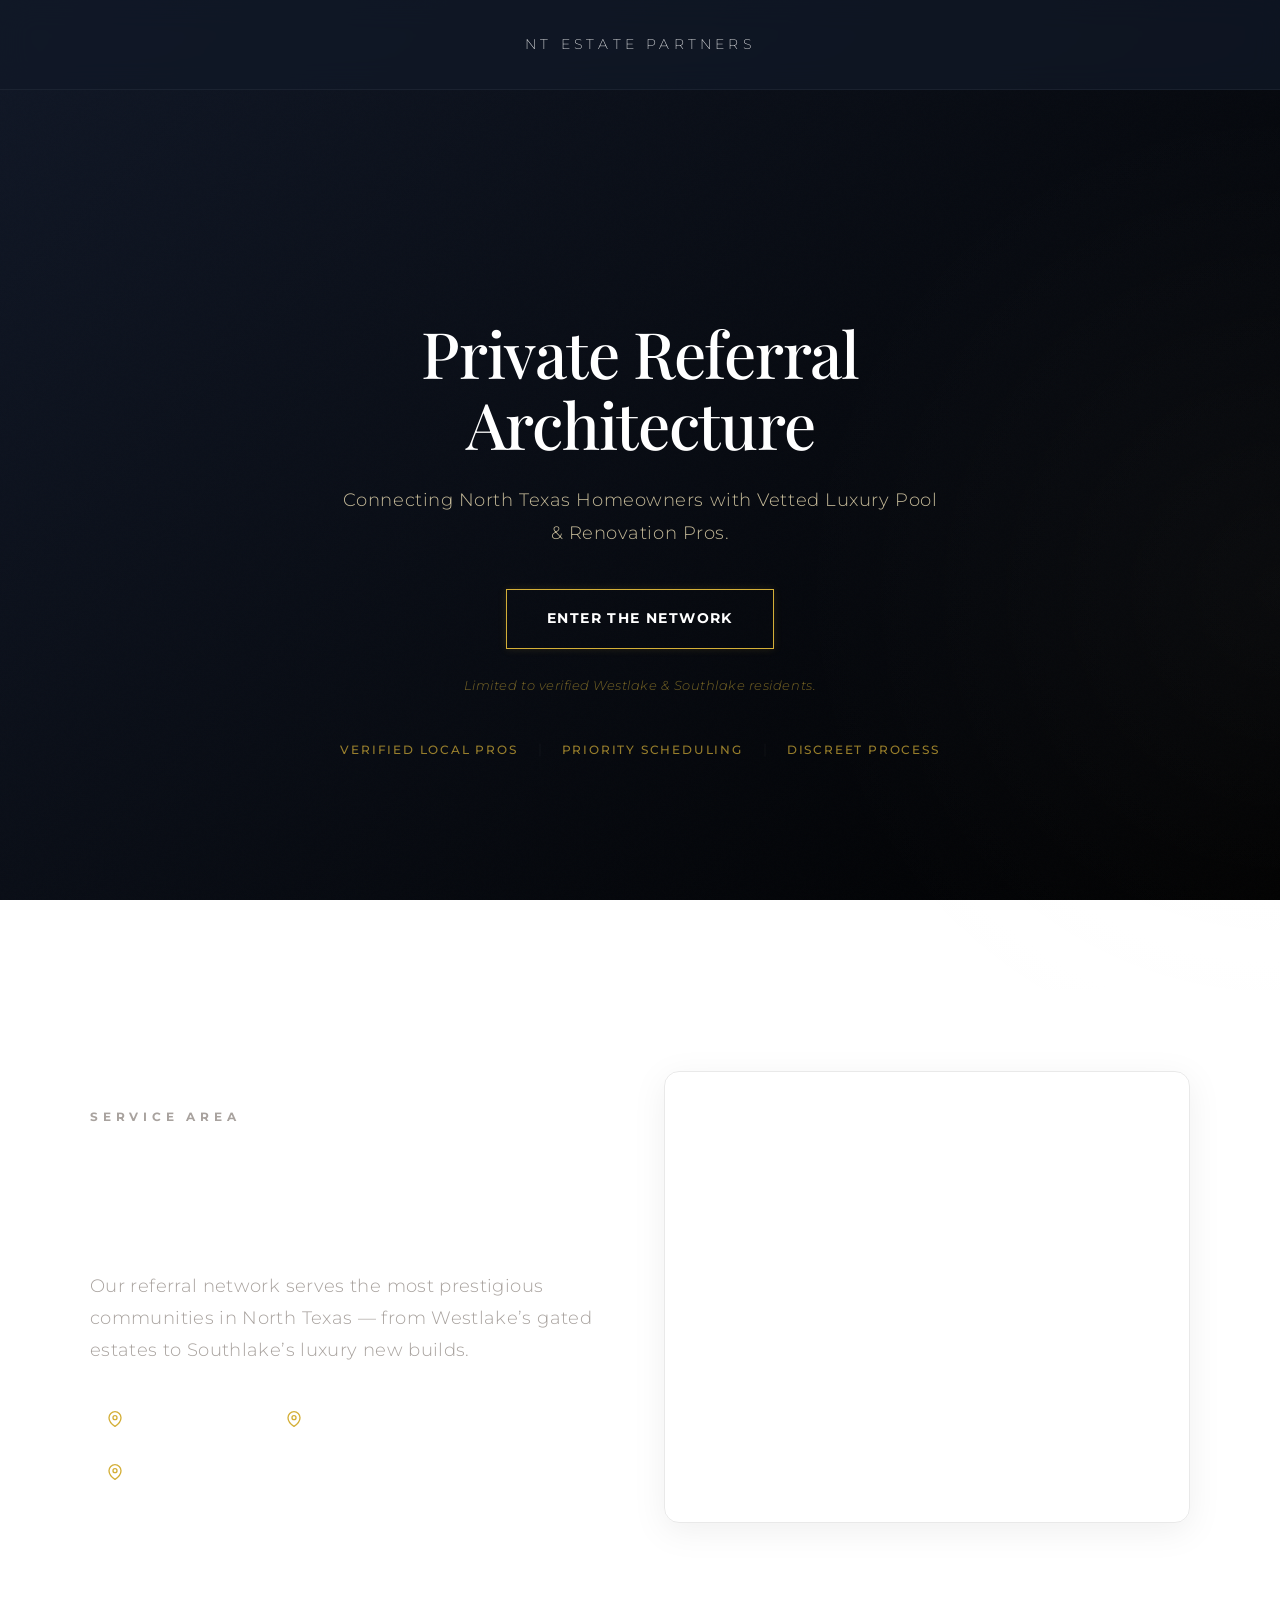
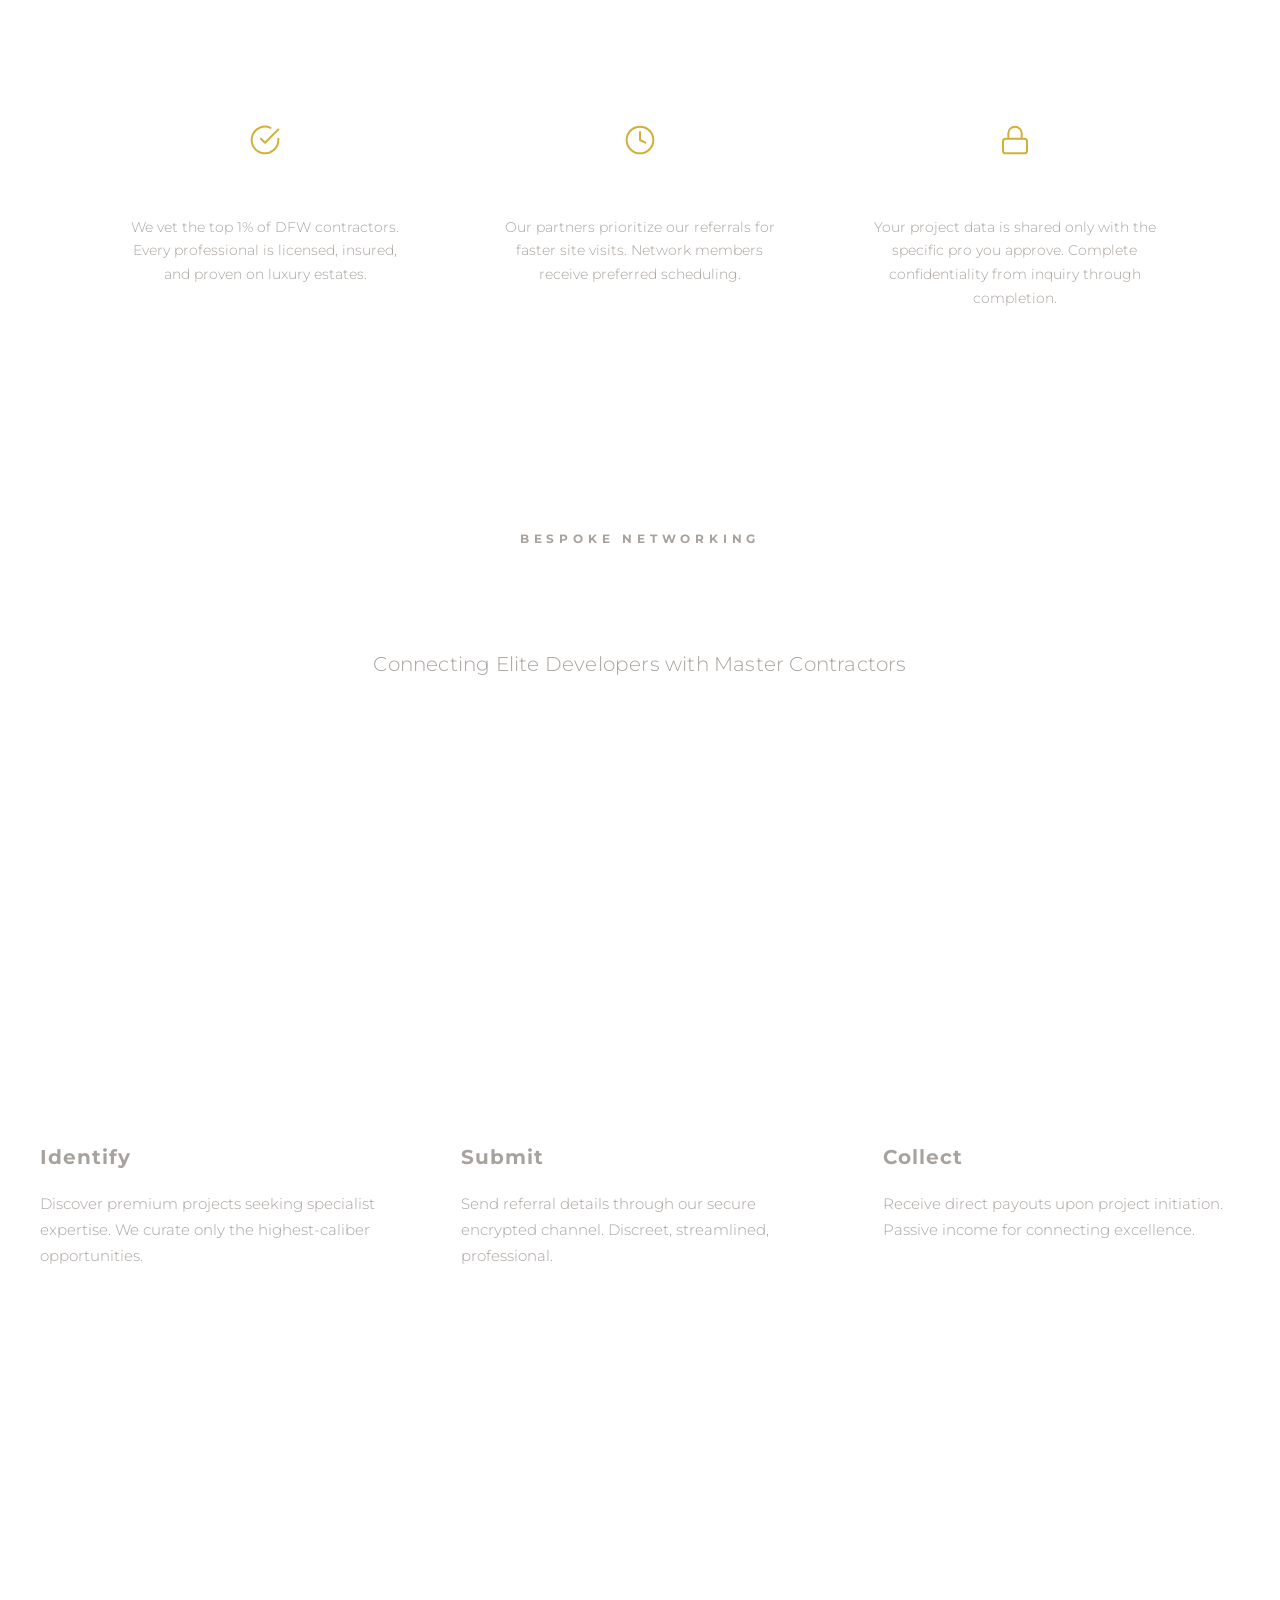
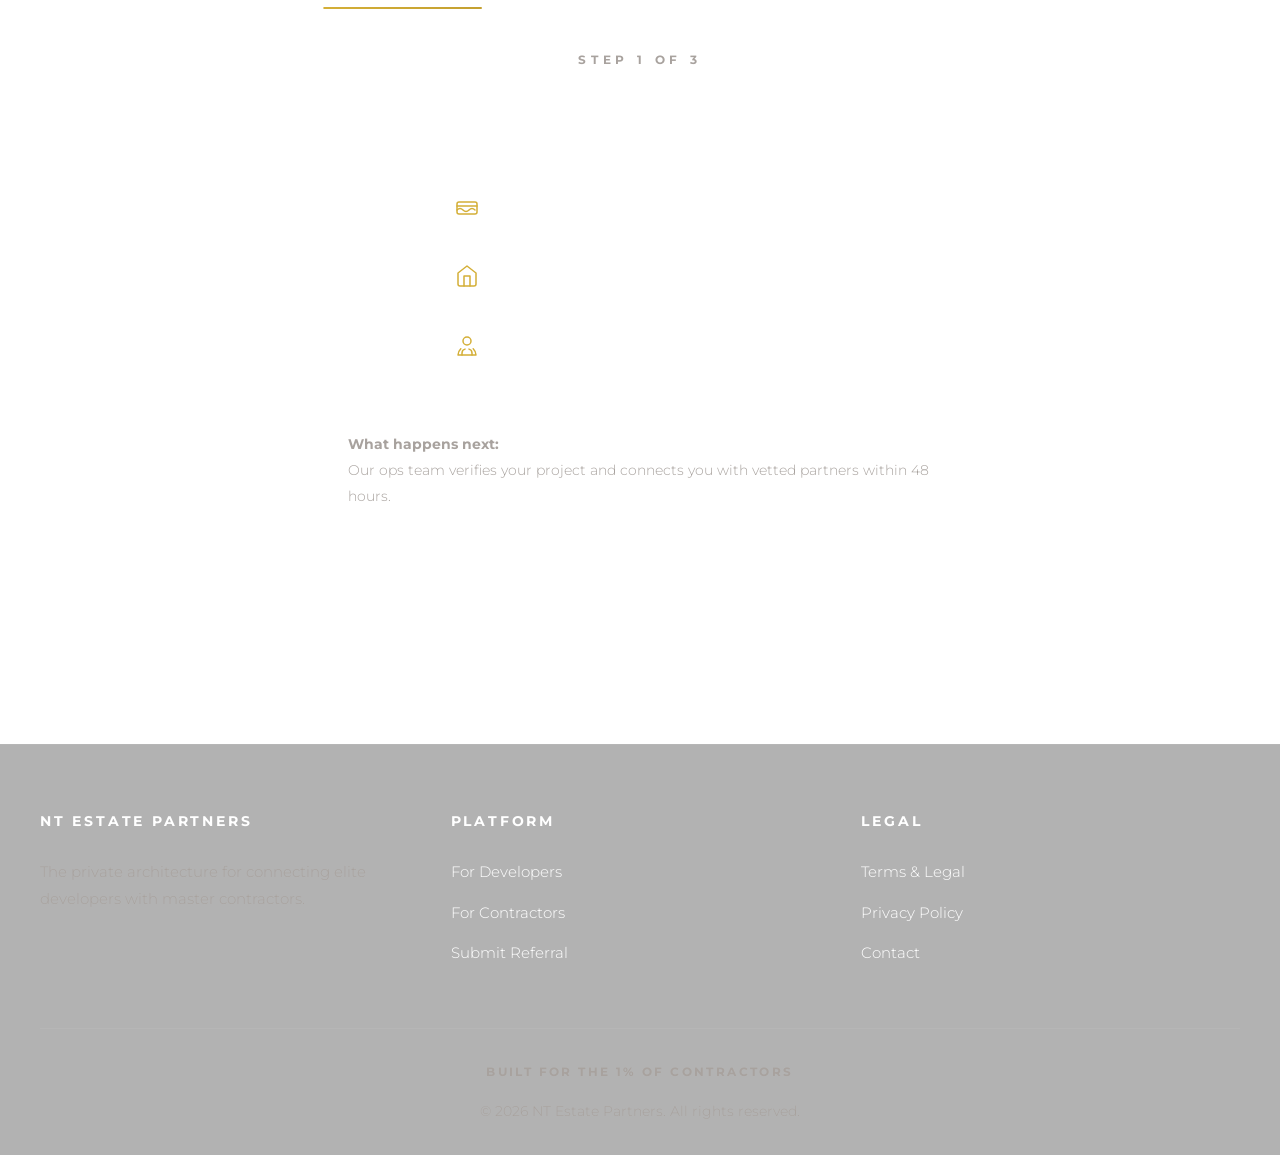
==== commit bc8130f9: "Fix map 403, add luxury glassmorphism + dark filter to map" ====
--- a/index.html
+++ b/index.html
@@ -85,10 +85,10 @@
             </div>
             <div class="service-area-map">
                 <iframe
-                    src="https://www.google.com/maps/embed?pb=!1m14!1m12!1m3!1d107177.0705429918!2d-97.18!3d32.88!2m3!1f0!2f0!3f0!3m2!1i1024!2i768!4f13.1!5e0!3m2!1sen!2sus!4v1709000000000!5m2!1sen!2sus&maptype=roadmap&style=feature:all|element:geometry|color:0x242f3e&style=feature:all|element:labels.text.stroke|color:0x242f3e&style=feature:all|element:labels.text.fill|color:0x746855&style=feature:water|element:geometry|color:0x17263c&style=feature:road|element:geometry|color:0x38414e"
+                    src="https://www.google.com/maps/embed?pb=!1m18!1m12!1m3!1d26773.95829156432!2d-97.20413395!3d32.984134499999996!2m3!1f0!2f0!3f0!3m2!1i1024!2i768!4f13.1!3m3!1m2!1s0x864dd16a8983df89%3A0xe20a64d799c88ac2!2sWestlake%2C%20TX!5e0!3m2!1sen!2sus!4v1772809442249!5m2!1sen!2sus"
                     width="100%"
-                    height="100%"
-                    style="border:0; border-radius: 12px; min-height: 380px;"
+                    height="450"
+                    style="border:0;"
                     allowfullscreen=""
                     loading="lazy"
                     referrerpolicy="no-referrer-when-downgrade"
--- a/style.css
+++ b/style.css
@@ -378,17 +378,19 @@
 
 .service-area-map {
     width: 100%;
-    min-height: 380px;
-    border-radius: 12px;
+    min-height: 450px;
+    border-radius: 15px;
     overflow: hidden;
-    border: 1px solid rgba(255, 255, 255, 0.08);
+    border: 1px solid rgba(255, 255, 255, 0.1);
+    box-shadow: 0 8px 32px rgba(0, 0, 0, 0.4);
+    filter: grayscale(100%) invert(92%) contrast(83%);
 }
 
 .service-area-map iframe {
     display: block;
     width: 100%;
-    height: 100%;
-    min-height: 380px;
+    height: 450px;
+    border-radius: 15px;
 }
 
 /* ============================================
@@ -1256,11 +1258,11 @@
     }
 
     .service-area-map {
-        min-height: 300px;
+        min-height: 350px;
     }
 
     .service-area-map iframe {
-        min-height: 300px;
+        height: 350px;
     }
 
     .service-area-text h2 {
@@ -1371,11 +1373,11 @@
     }
 
     .service-area-map {
-        min-height: 250px;
+        min-height: 280px;
     }
 
     .service-area-map iframe {
-        min-height: 250px;
+        height: 280px;
     }
 
     .service-area-text h2 {
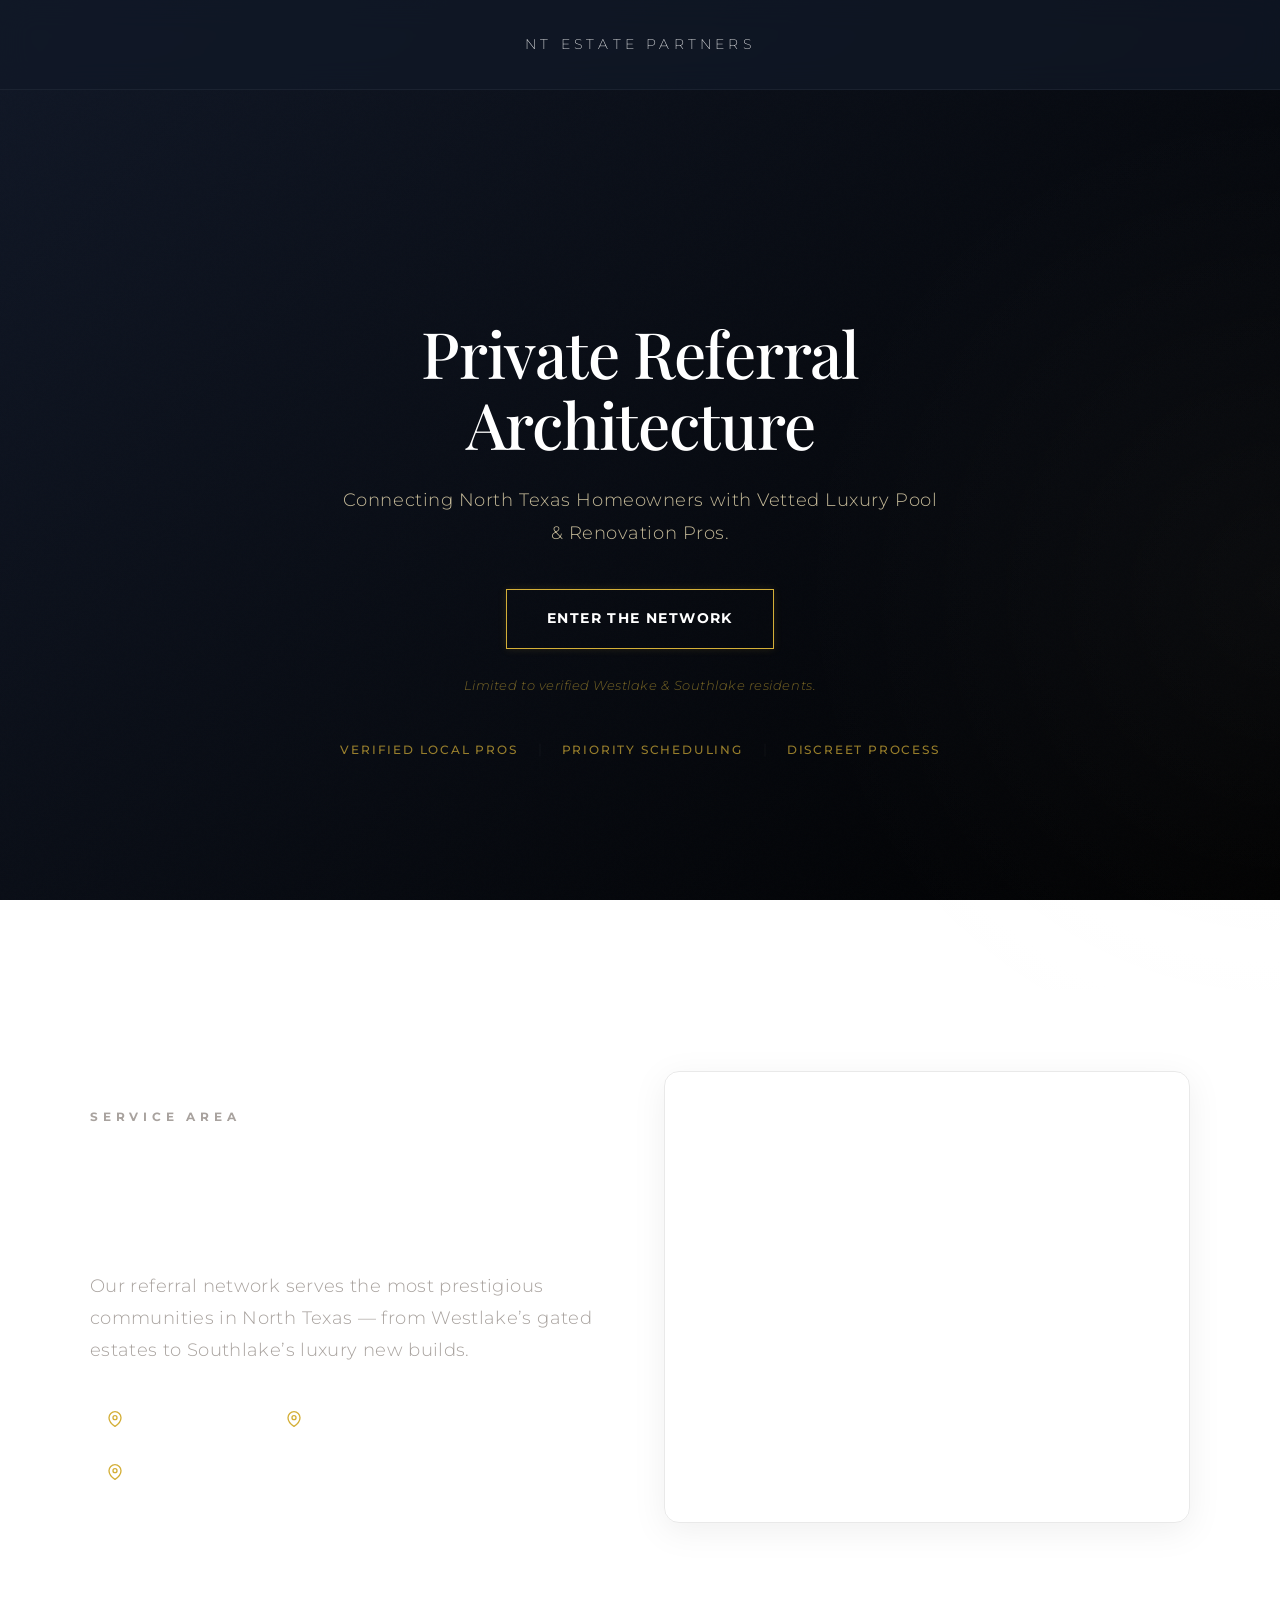
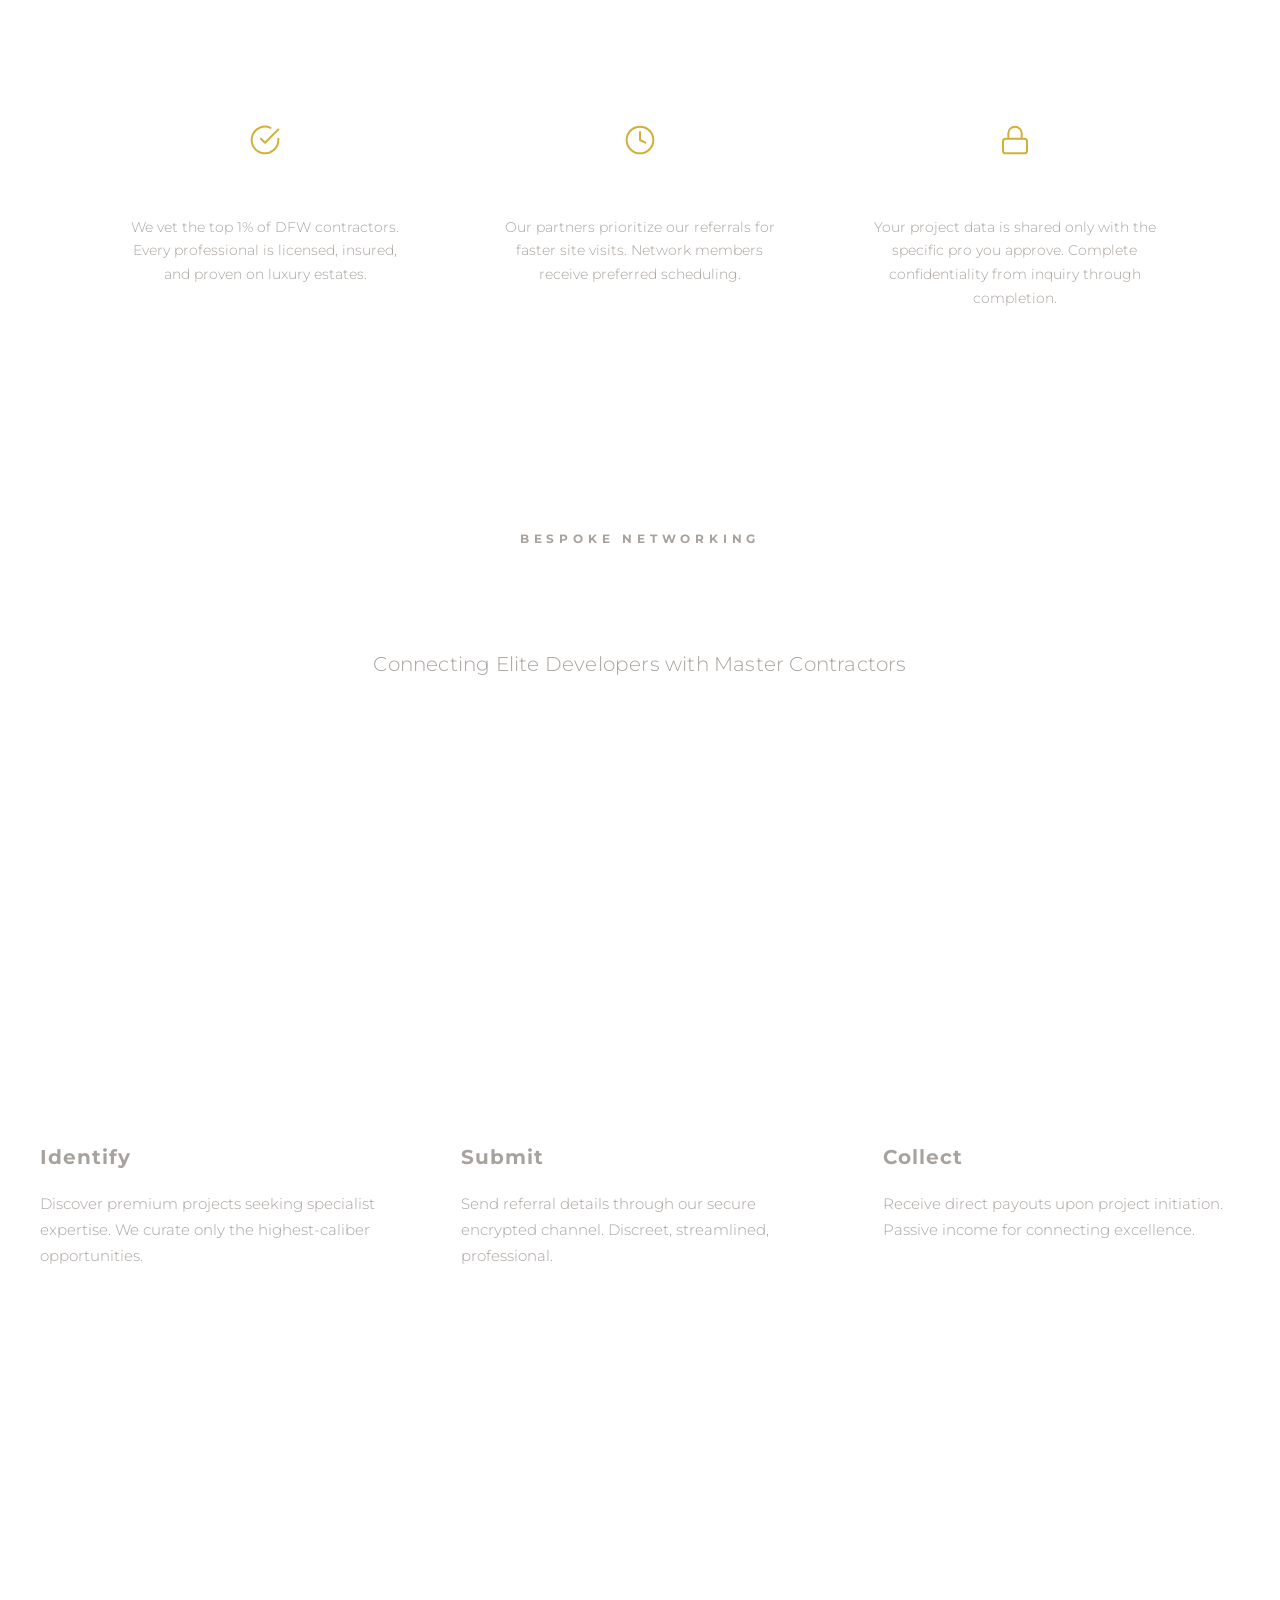
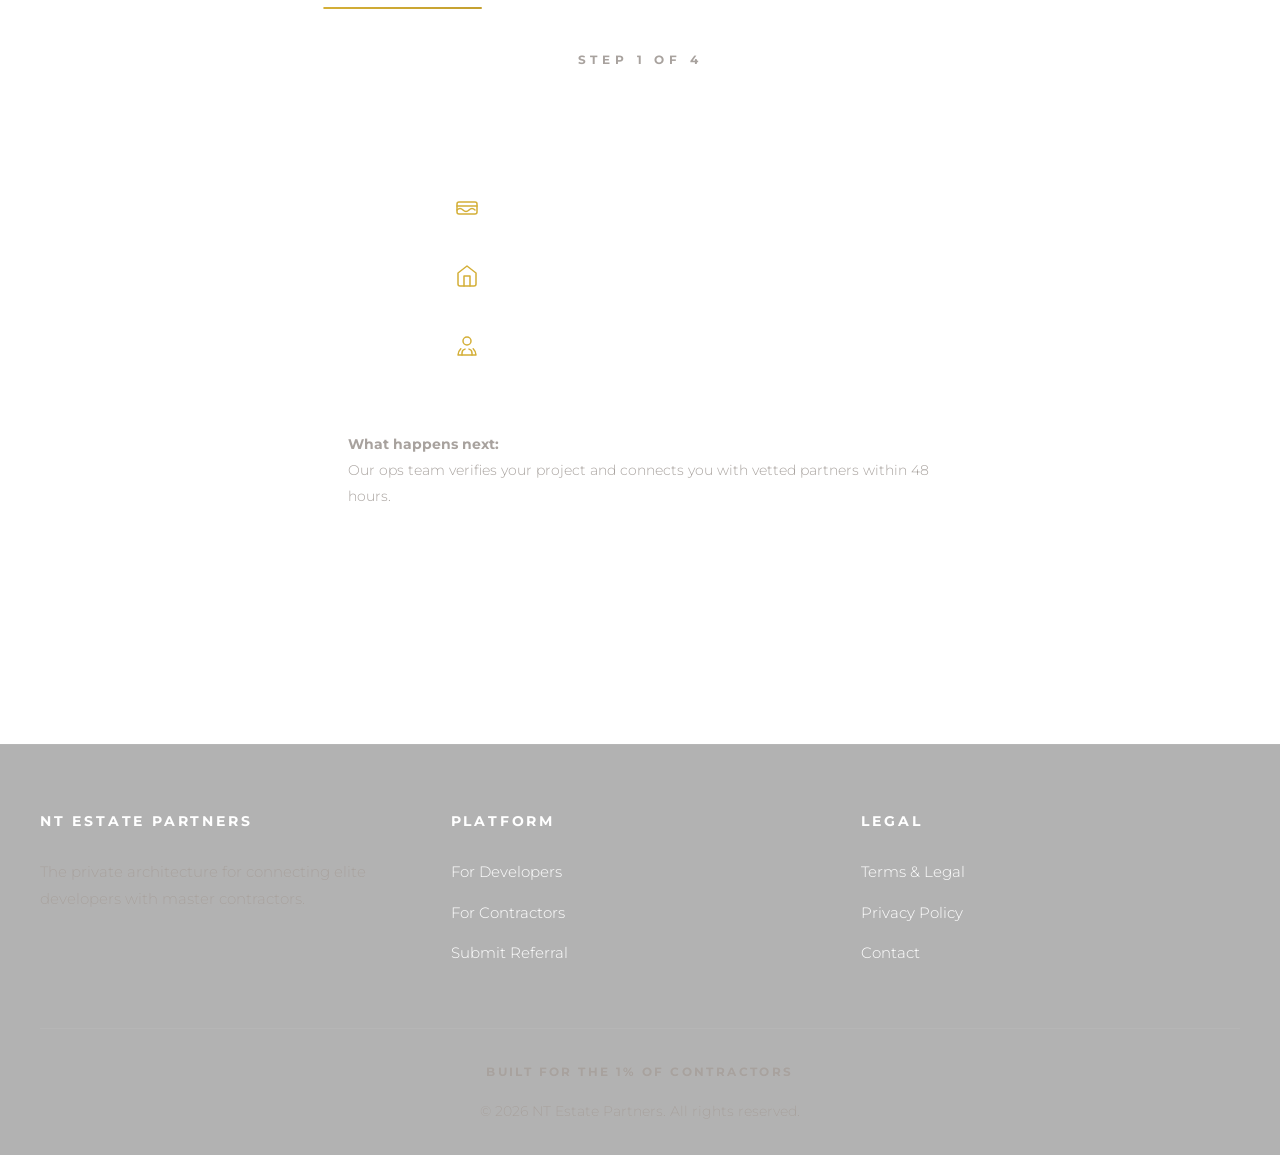
==== commit bfeb85f8: "Add budget step to quiz and include quiz answers in lead email" ====
--- a/index.html
+++ b/index.html
@@ -5,6 +5,7 @@
     <meta name="viewport" content="width=device-width, initial-scale=1.0">
     <title>Luxury Estate Referrals | Westlake & Southlake, TX</title>
     <link rel="stylesheet" href="style.css">
+    <link rel="icon" type="image/x-icon" href="/favicon.ico">
     <link rel="apple-touch-icon" sizes="180x180" href="/apple-touch-icon.png">
     <link rel="icon" type="image/png" sizes="32x32" href="/favicon-32x32.png">
     <link rel="icon" type="image/png" sizes="16x16" href="/favicon-16x16.png">
@@ -181,7 +182,7 @@
 
                     <!-- Step 1: Primary Goal -->
                     <div class="quiz-step active" data-step="1">
-                        <span class="label contact-label">Step 1 of 3</span>
+                        <span class="label contact-label">Step 1 of 4</span>
                         <h2 class="quiz-question">What is your primary goal?</h2>
                         <div class="quiz-options">
                             <button type="button" class="quiz-option" data-value="Luxury Pool Build">
@@ -207,7 +208,7 @@
 
                     <!-- Step 2: Neighborhood -->
                     <div class="quiz-step" data-step="2">
-                        <span class="label contact-label">Step 2 of 3</span>
+                        <span class="label contact-label">Step 2 of 4</span>
                         <h2 class="quiz-question">What is your neighborhood?</h2>
                         <div class="quiz-options">
                             <button type="button" class="quiz-option" data-value="Westlake">Westlake</button>
@@ -220,7 +221,7 @@
 
                     <!-- Step 3: Timeline -->
                     <div class="quiz-step" data-step="3">
-                        <span class="label contact-label">Step 3 of 3</span>
+                        <span class="label contact-label">Step 3 of 4</span>
                         <h2 class="quiz-question">What is your ideal project timeline?</h2>
                         <div class="quiz-options">
                             <button type="button" class="quiz-option" data-value="Immediate">Immediate</button>
@@ -230,8 +231,22 @@
                         <button type="button" class="quiz-back" id="quiz-back-3">&larr; Back</button>
                     </div>
 
+                    <!-- Step 4: Budget -->
+                    <div class="quiz-step" data-step="4">
+                        <span class="label contact-label">Step 4 of 4</span>
+                        <h2 class="quiz-question">What is your estimated budget?</h2>
+                        <div class="quiz-options">
+                            <button type="button" class="quiz-option" data-value="$50K – $100K">$50K – $100K</button>
+                            <button type="button" class="quiz-option" data-value="$100K – $150K">$100K – $150K</button>
+                            <button type="button" class="quiz-option" data-value="$150K – $200K">$150K – $200K</button>
+                            <button type="button" class="quiz-option" data-value="$200K – $250K">$200K – $250K</button>
+                            <button type="button" class="quiz-option" data-value="$250K+">$250K+</button>
+                        </div>
+                        <button type="button" class="quiz-back" id="quiz-back-4">&larr; Back</button>
+                    </div>
+
                     <!-- Final Step: Contact Info -->
-                    <div class="quiz-step" data-step="4">
+                    <div class="quiz-step" data-step="5">
                         <span class="label contact-label">One Last Step</span>
                         <h2 class="quiz-question">Where should we send your matches?</h2>
 
@@ -240,6 +255,7 @@
                             <input type="hidden" id="quiz-goal" name="primaryGoal" value="">
                             <input type="hidden" id="quiz-neighborhood" name="neighborhood" value="">
                             <input type="hidden" id="quiz-timeline" name="timeline" value="">
+                            <input type="hidden" id="quiz-budget" name="budget" value="">
 
                             <div class="form-group">
                                 <label for="name">Full Name</label>
@@ -258,7 +274,7 @@
 
                             <div id="form-message" style="display: none; margin-top: 1rem; padding: 1rem; border-radius: 4px;"></div>
                         </form>
-                        <button type="button" class="quiz-back" id="quiz-back-4">&larr; Back</button>
+                        <button type="button" class="quiz-back" id="quiz-back-5">&larr; Back</button>
                     </div>
                 </div>
 
@@ -316,7 +332,7 @@
         'use strict';
 
         var currentStep = 1;
-        var totalSteps = 4;
+        var totalSteps = 5;
         var answers = {};
 
         function showStep(step) {
@@ -350,6 +366,9 @@
                 } else if (stepNum === 3) {
                     answers.timeline = value;
                     document.getElementById('quiz-timeline').value = value;
+                } else if (stepNum === 4) {
+                    answers.budget = value;
+                    document.getElementById('quiz-budget').value = value;
                 }
 
                 // Advance after brief delay
